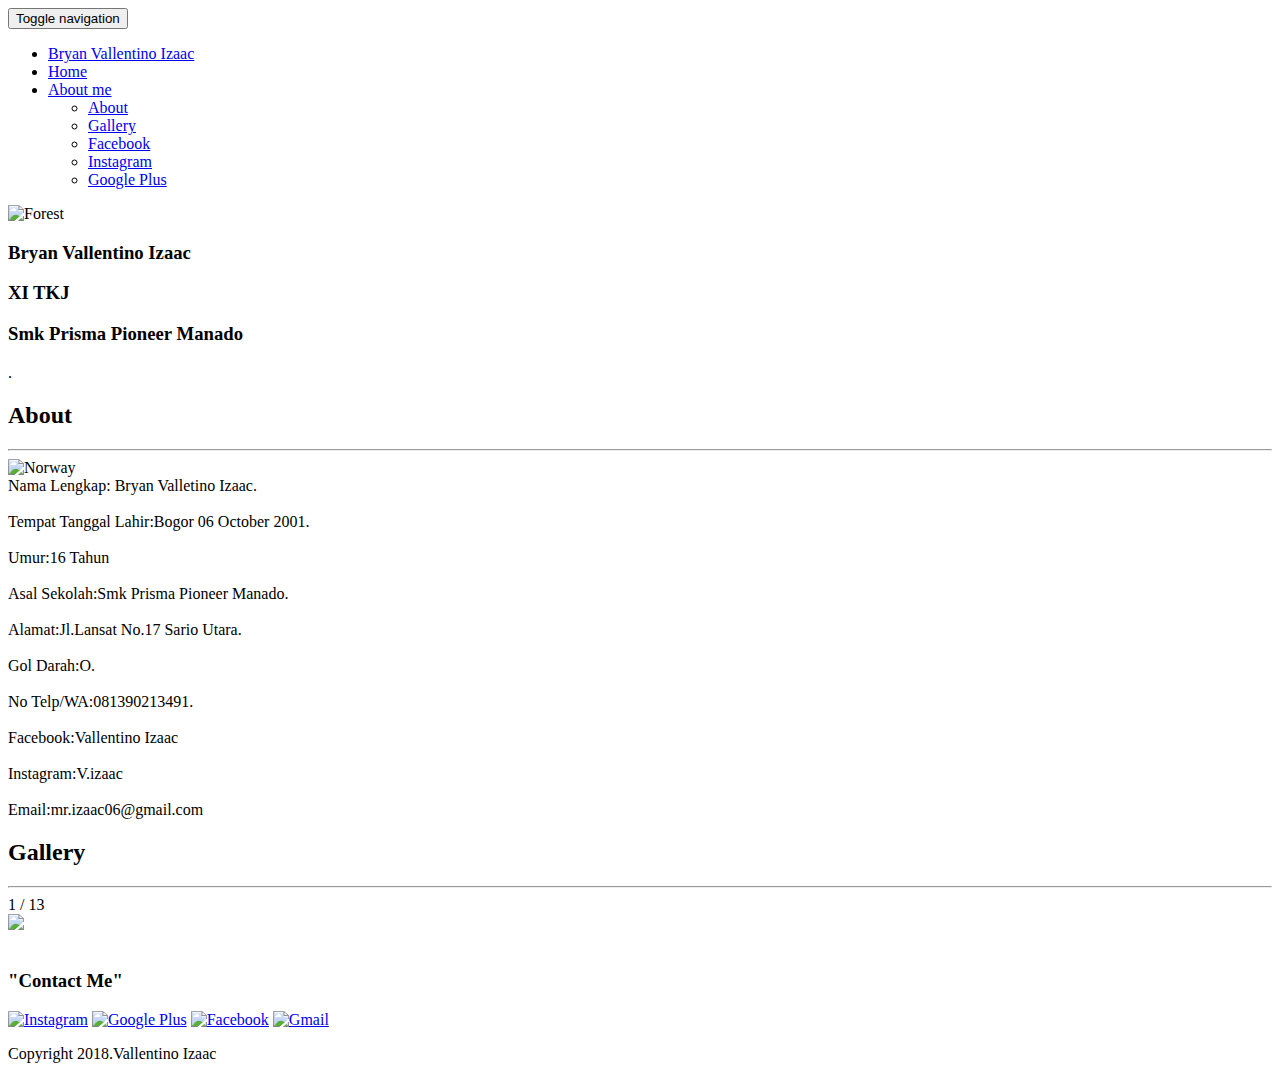
==== index.html @ 5708063f "Initial commit" ====
<!DOCTYPE html>
<html lang="en" id="home">
  <head>
    <meta charset="utf-8">
    <meta http-equiv="X-UA-Compatible" content="IE=edge">
    <meta name="viewport" content="width=device-width, initial-scale=1">
    <!-- The above 3 meta tags *must* come first in the head; any other head content must come *after* these tags -->
    <title>Vallentino Website</title>

    <!-- Bootstrap -->
    <link href="css/bootstrap.min.css" rel="stylesheet">
    <link rel="stylesheet" href="css/vallen.css">

   
 <!-- navbar -->
    <nav class="navbar navbar-inverse navbar-fixed-top">
      <div class="container-fluid">
        <div class="navbar-header">

         


          <!-- Button -->
           <button type="button" class="navbar-toggle collapsed" data-toggle="collapse" data-target="#bs-example-navbar-collapse-1" aria-expanded="false">
        <span class="sr-only">Toggle navigation</span>
        <span class="icon-bar"></span>
        <span class="icon-bar"></span>
        <span class="icon-bar"></span>
      </button>
        <!-- akhir button -->



           <div class="collapse navbar-collapse" id="bs-example-navbar-collapse-1">

        <ul class="nav navbar-nav navbar-right">
          <li class="active page-scroll"><a href="#">Bryan Vallentino Izaac</a></li>
        <li class="active page-scroll"><a href="#">Home</a></li>
        <li class="dropdown"><a class="dropdown-toggle" data-toggle="dropdown" href="#">About me<span class="caret"></span></a>
        <ul class="dropdown-menu">
          <li><a href="#about" class="page-scroll">About</a></li>
          <li><a href="#gallery" class="page-scroll">Gallery</a></li> 
          <li><a href="https://www.facebook.com/brayan.vallentino" class="page-scroll">Facebook</a></li>
          <li><a href="https://www.instagram.com/v.izaac/" class="page-scroll">Instagram</a></li>
          <li><a href="https://plus.google.com/u/0/109655346588481283557/" class="page-scroll">Google Plus</a></li>
        </ul>
        </li>


        
        </ul>
    </ul>
    </div>

    </div>
  </div>
</nav>
         
    
    <!-- akhir navbar -->


      <!-- jumbotron -->
      
 
     
<!-- Hero Image pe CSS -->
 <link rel="stylesheet" href="css/hero vallen.css">
 <!-- akhir Hero Image pe CSS -->
 <div class="hero-image">
  <div class="hero-text">
    <img src="gambar/songko.png" alt="Forest" width="190" height="200" class="img-circle">
    <h3>Bryan Vallentino Izaac</h3>
    <h3>XI TKJ</h3>
    <h3>Smk Prisma Pioneer Manado</h3>
    
  </div>
</div> 
      
    </div>  
      <!-- akhir jumbotorn -->

        <!--  -->


      <!-- about -->
      <section class="about"  id="about">
        .<div class="container">
          <div class="row">
            <div class="col-sm12">

              <h2 class="text-center">About</h2>
              <hr>
            </div>
          </div>
          
           <div class="container">
  <img src="gambar/kevin-364843-unsplash.jpg" alt="Norway" style="width:100%;">
  <div class="centered">Nama Lengkap: Bryan Valletino Izaac.
            <br><br>
            Tempat Tanggal Lahir:Bogor 06 October 2001.
            <br><br>
            Umur:16 Tahun
            <br><br>
            Asal Sekolah:Smk Prisma Pioneer Manado.
            <br><br>
            Alamat:Jl.Lansat No.17 Sario Utara.
            <br><br>
            Gol Darah:O.
            <br><br>
            No Telp/WA:081390213491.
            <br><br>
            Facebook:Vallentino Izaac
            <br><br>
            Instagram:V.izaac
            <br><br>
            Email:mr.izaac06@gmail.com</div>
</div> 



      </section>
        
      </section>
      <!-- akhir about -->


<!-- Gallery -->
<section class="gallery"  id="gallery">
        <div class="container">
          <div class="row">
            <div class="col-sm12">
              <h2 class="text-center">Gallery</h2>
              <hr>
            </div>
          </div>

 
</style>
</head>
<body>



<div class="slideshow-container">

<div class="mySlides fade">
  <div class="numbertext">1 / 13</div>
  <img src="gambar/valen.jpg" style="width:100%">
</div>

<div class="mySlides fade">
  <div class="numbertext">2 / 13</div>
  <img src="gambar/squad 8.jpg" style="width:100%">
</div>

<div class="mySlides fade">
  <div class="numbertext">3 / 13</div>
  <img src="gambar/IMG_20171020_202525.jpg" style="width:100%">
</div>

<div class="mySlides fade">
  <div class="numbertext">4 / 13</div>
  <img src="gambar/IMG_20171020_202509.jpg" style="width:100%">
</div>

<div class="mySlides fade">
  <div class="numbertext">5 / 13</div>
  <img src="gambar/squad 7.jpg" style="width:100%">
</div>

<div class="mySlides fade">
  <div class="numbertext">6 / 13</div>
  <img src="gambar/squad 4.jpg" style="width:100%">
</div>

<div class="mySlides fade">
  <div class="numbertext">7 / 13</div>
  <img src="gambar/squad 3.jpg" style="width:100%">
</div>



<div class="mySlides fade">
  <div class="numbertext">8 / 13</div>
  <img src="gambar/squad.jpg" style="width:100%">
</div>

<div class="mySlides fade">
  <div class="numbertext">9 / 13</div>
  <img src="gambar/valen 4.jpg" style="width:100%">
</div>

<div class="mySlides fade">
  <div class="numbertext">10 / 13</div>
  <img src="gambar/valen 2.jpg" style="width:100%">
</div>




<div class="mySlides fade">
  <div class="numbertext">11 / 13</div>
  <img src="gambar/squad 5.jpg" style="width:100%">
</div>

<div class="mySlides fade">
  <div class="numbertext">12 / 13</div>
  <img src="gambar/squad 6.jpg" style="width:100%">
</div>

<div class="mySlides fade">
  <div class="numbertext">13 / 13</div>
  <img src="gambar/valentino.jpg" style="width:100%">
</div>

</div>
<br>

<div style="text-align:center">
  <span class="dot"></span> 
  <span class="dot"></span> 
  <span class="dot"></span> 
  <span class="dot"></span> 
  <span class="dot"></span> 
  <span class="dot"></span> 
  <span class="dot"></span> 
  <span class="dot"></span> 
  <span class="dot"></span> 
  <span class="dot"></span> 
  <span class="dot"></span> 
  <span class="dot"></span> 
  <span class="dot"></span> 
</div>

<script>
var slideIndex = 0;
showSlides();

function showSlides() {
    var i;
    var slides = document.getElementsByClassName("mySlides");
    var dots = document.getElementsByClassName("dot");
    for (i = 0; i < slides.length; i++) {
       slides[i].style.display = "none";  
    }
    slideIndex++;
    if (slideIndex > slides.length) {slideIndex = 2}    
    for (i = 0; i < dots.length; i++) {
        dots[i].className = dots[i].className.replace(" active", "");
    }
    slides[slideIndex-1].style.display = "block";  
    dots[slideIndex-1].className += " active";
    setTimeout(showSlides, 3000); // Change image every 2 seconds
}
</script>


 
        </div>
      </section>
        
      </section>

<!-- Akhir Gallery -->






    <!-- jQuery (necessary for Bootstrap's JavaScript plugins) -->
    <script src="js/jquery-3.3.1.min.js"></script>
    <script src="js/jquery.easing.1..3.js"></script>
    <!-- Include all compiled plugins (below), or include individual files as needed -->
    <script src="js/bootstrap.min.js"></script>

    <script src="js/script.js"></script>
  </body>
</html>

<h3>"Contact Me"</h3>

<a href="https://www.instagram.com/v.izaac/"><img src="gambar/insta.png"title="Instagram" alt="Instagram" width="50px"></a>
      
<a href="https://plus.google.com/u/0/109655346588481283557/"><img src="gambar/asas.png"title="Google Plus" alt="Google Plus" width="50px"></a>

<a href="https://www.facebook.com/brayan.vallentino"><img src="gambar/fb.png"title="Facebook" alt="Facebook" width="50px"></a>

<a href="https://gmail.com"><img src="gambar/gmail.png"title=" Gmail" alt="Gmail" width="61px"

  ></a>


    <div class="footer">
  <p class="copy">Copyright 2018.Vallentino Izaac<p>



  </div>
<!-- akhir footer -->
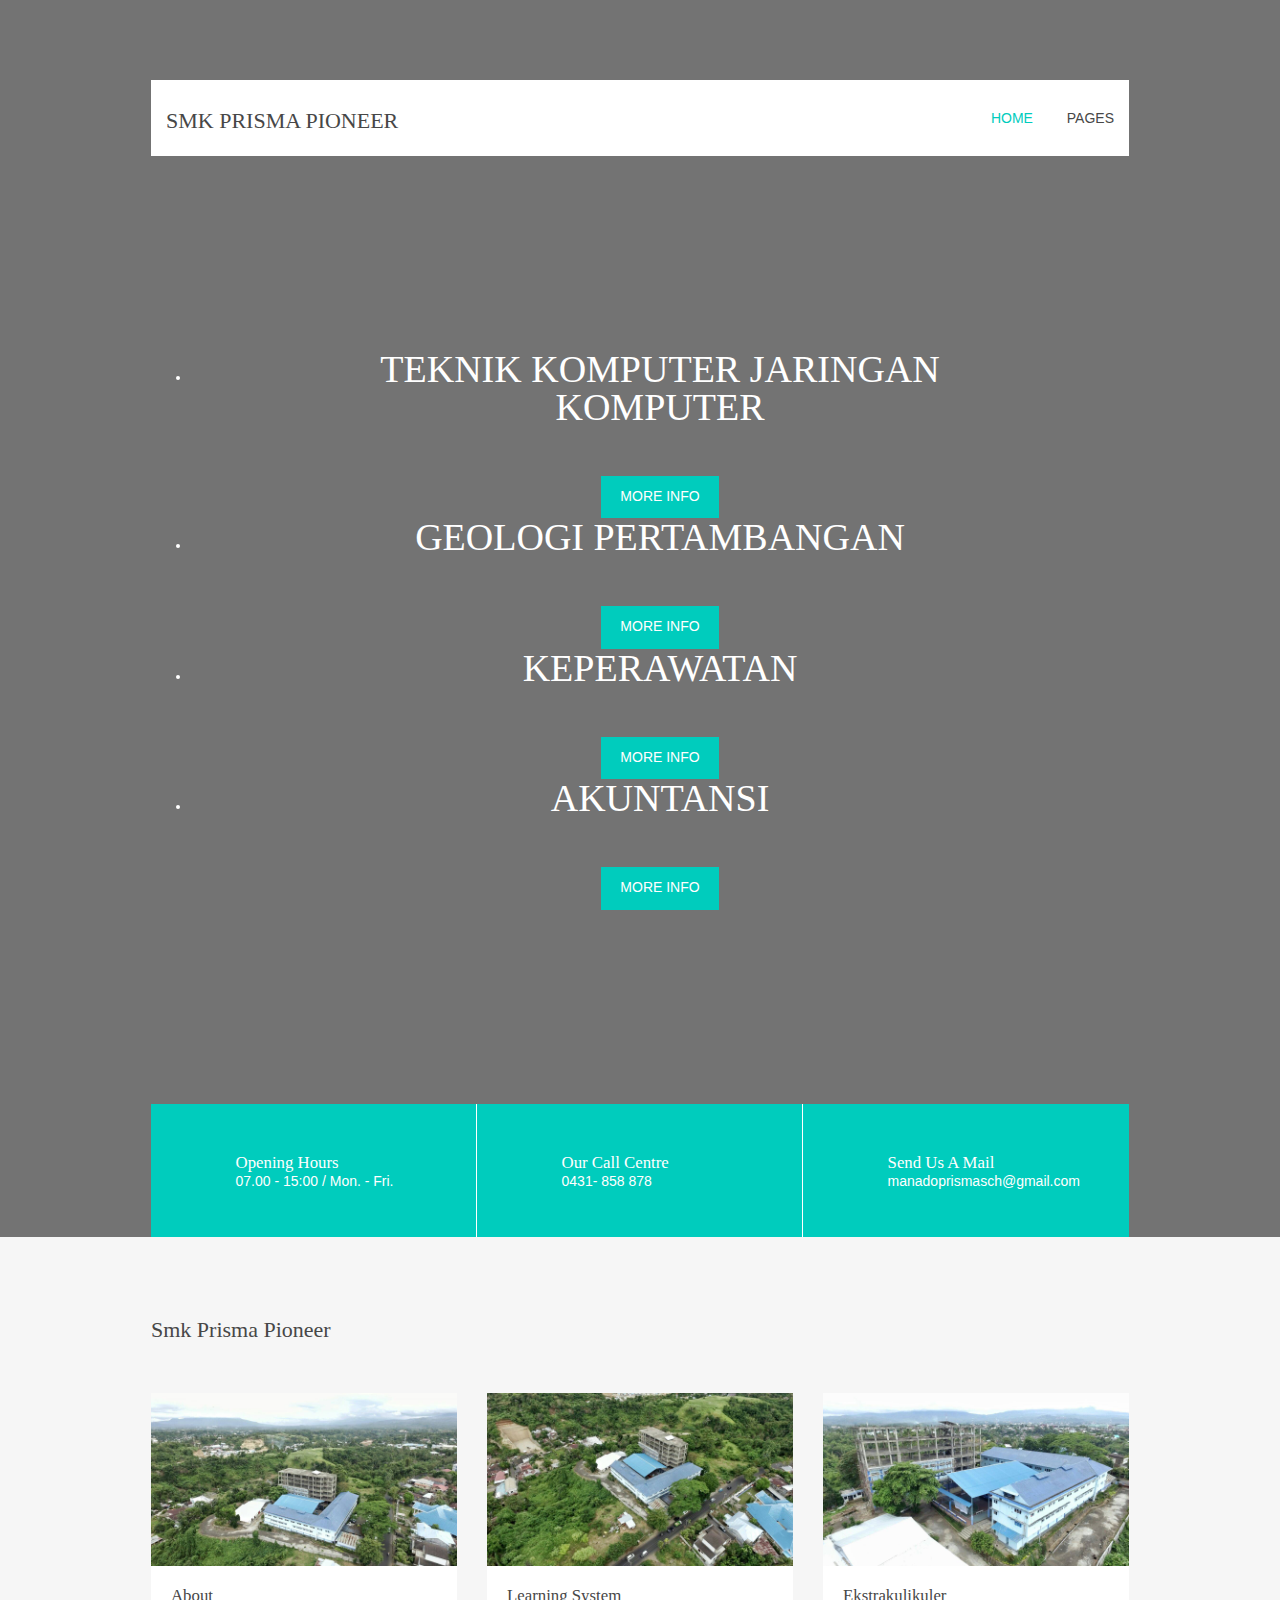
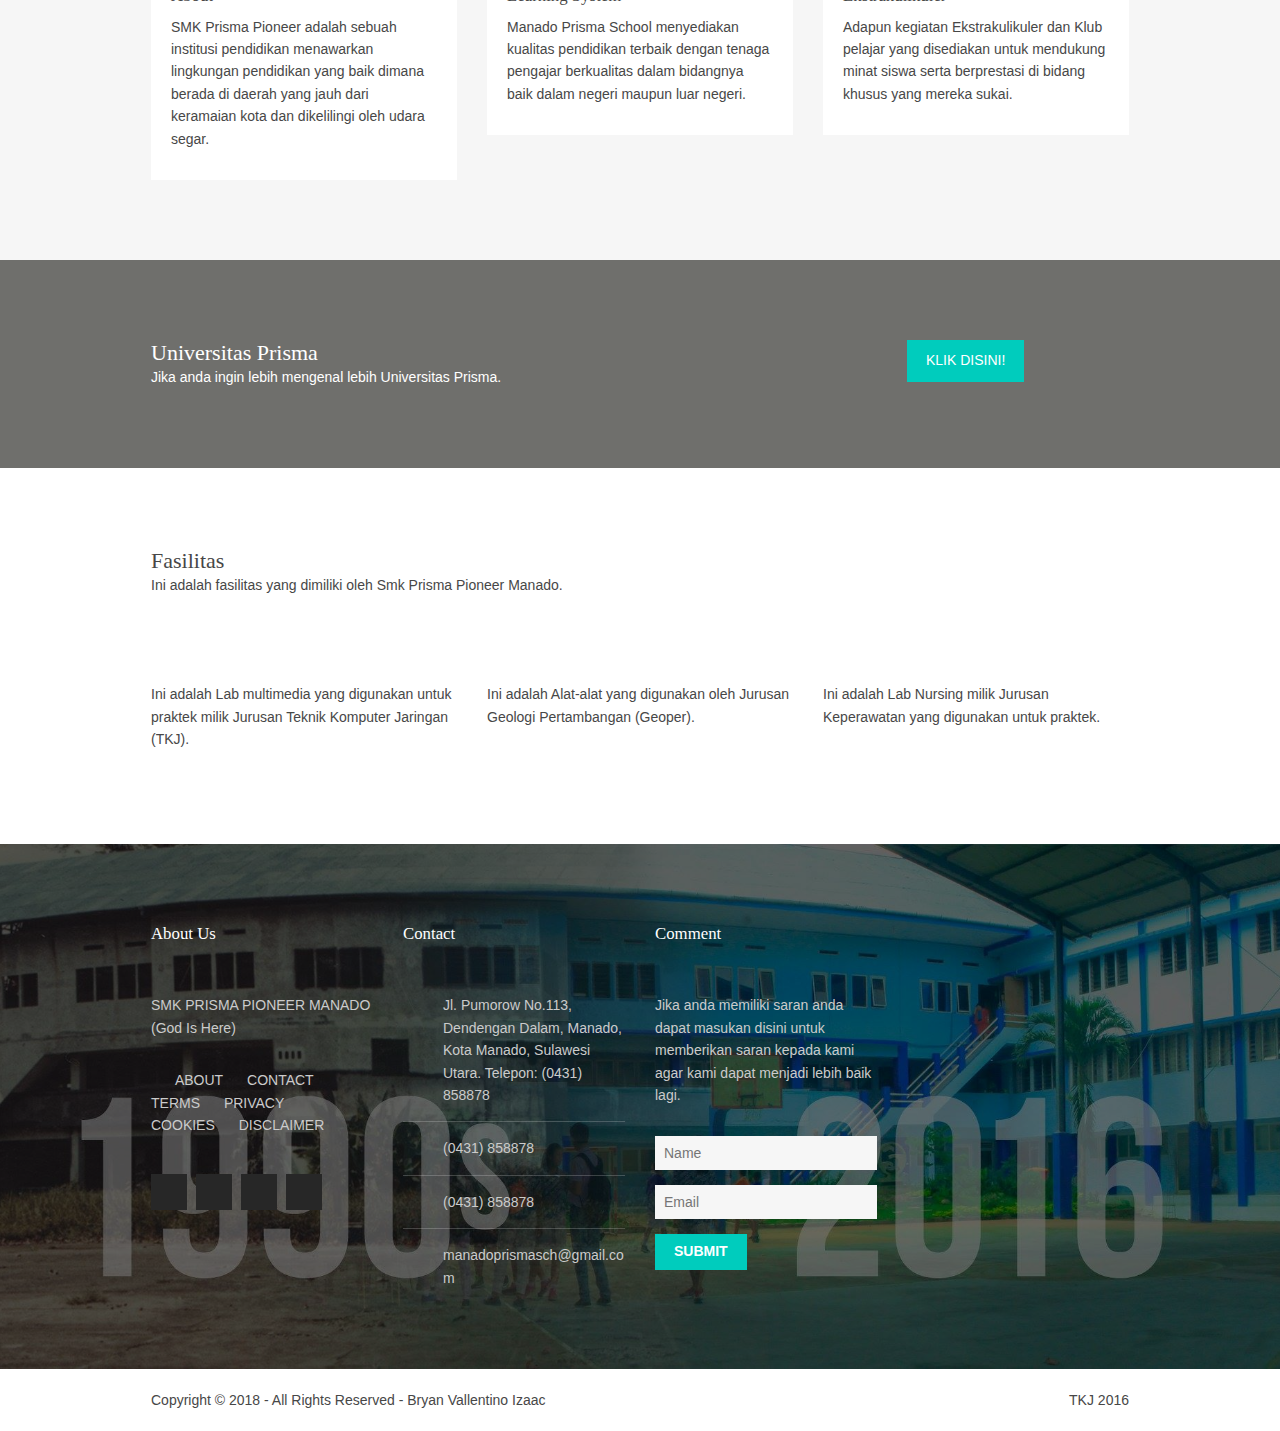
==== commit 7040f7f2: "Initial Commit" ====
--- a/index.html
+++ b/index.html
@@ -1,305 +1,288 @@
 <!DOCTYPE html>
-<html lang="en" id="home">
-  <head>
-    <meta charset="utf-8">
-    <meta http-equiv="X-UA-Compatible" content="IE=edge">
-    <meta name="viewport" content="width=device-width, initial-scale=1">
-    <!-- The above 3 meta tags *must* come first in the head; any other head content must come *after* these tags -->
-    <title>Vallentino Website</title>
 
-    <!-- Bootstrap -->
-    <link href="css/bootstrap.min.css" rel="stylesheet">
-    <link rel="stylesheet" href="css/vallen.css">
+<html lang="">
+<!-- To declare your language - read more here: https://www.w3.org/International/questions/qa-html-language-declarations -->
+<head>
+<link rel="shortcut icon" href="http://sstatic.net/stackoverflow/img/favicon.ico">
+<title>Smk Prisma Pioneer</title>
+<meta charset="utf-8">
+<meta name="viewport" content="width=device-width, initial-scale=1.0, maximum-scale=1.0, user-scalable=no">
+<link href="layout/styles/layout.css" rel="stylesheet" type="text/css" media="all">
+</head>
+<body id="top">
+<!-- ################################################################################################ -->
+<!-- ################################################################################################ -->
+<!-- ################################################################################################ -->
+<!-- Top Background Image Wrapper -->
+<div class="topspacer bgded overlay" style="background-image:url('img/sport.jpg');"> 
+  <!-- ################################################################################################ -->
+  <div class="wrapper row1">
+    <header id="header" class="hoc clear"> 
+      <!-- ################################################################################################ -->
+      <div id="logo" class="fl_left">
+        <h1><a href="index.html">SMK Prisma Pioneer</a></h1>
+      </div>
+      <!-- ################################################################################################ -->
+      <nav id="mainav" class="fl_right">
+        <ul class="clear">
+          <li class="active"><a href="index.html">Home</a></li>
+          <li><a class="drop" href="#">Pages</a>
+            <ul>
+              <li><a href="pages/gallery.html">Gallery</a></li>
+            </ul>
+          </li>
+          
 
+       </ul>
+      </nav>
+    </header>
+    <!-- ################################################################################################ -->
+  </div>
+  <!-- ################################################################################################ -->
+  <!-- ################################################################################################ -->
+  <!-- ################################################################################################ -->
+  <div id="pageintro" class="hoc clear">
+    <div class="flexslider basicslider"> 
+      <!-- ################################################################################################ -->
+      <ul class="slides">
+        <li>
+          <article>
+            <h2 class="heading">Teknik Komputer Jaringan Komputer</h2>
+            <p></p>
+            <footer><a class="btn" href="#">More Info</a></footer>
+          </article>
+        </li>
+        <li>
+          <article>
+            <h2 class="heading">Geologi Pertambangan</h2>
+            <p></p>
+            <footer><a class="btn" href="#">More Info</a></footer>
+          </article>
+        </li>
+        <li>
+          <article>
+            <h2 class="heading">Keperawatan</h2>
+            <p></p>
+            <footer><a class="btn" href="#">More Info</a></footer>
+          </article>
+        </li>
+        <li>
+          <article>
+            <h2 class="heading">Akuntansi</h2>
+            <p></p>
+            <footer><a class="btn" href="#">More Info</a></footer>
+          </article>
+        </li>
+      </ul>
+      <!-- ################################################################################################ -->
+    </div>
+  </div>
+  <!-- ################################################################################################ -->
+  <!-- ################################################################################################ -->
+  <!-- ################################################################################################ -->
+  <div id="introblocks" class="hoc clear">
+    <ul class="nospace">
+      <!-- ################################################################################################ -->
+      <li>
+        <div><i class="fa fa-3x fa-clock-o"></i>
+          <h4 class="heading">Opening hours</h4>
+          <p>07.00 - 15:00 / Mon. - Fri.</p>
+        </div>
+      </li>
+      <li>
+        <div><i class="fa fa-3x fa-phone"></i>
+          <h4 class="heading">Our call centre</h4>
+          <p>0431- 858 878</p>
+        </div>
+      </li>
+      <li>
+        <div><i class="fa fa-3x fa-envelope-o"></i>
+          <h4 class="heading">Send us a mail</h4>
+          <p>manadoprismasch@gmail.com</p>
+        </div>
+      </li>
+      <!-- ################################################################################################ -->
+    </ul>
+  </div>
+  <!-- ################################################################################################ -->
+</div>
+<!-- End Top Background Image Wrapper -->
+<!-- ################################################################################################ -->
+<!-- ################################################################################################ -->
+<!-- ################################################################################################ -->
+<!-- Sporthall dkk -->
+<div class="wrapper row2">
+  <section class="hoc container clear"> 
+    <!-- ################################################################################################ -->
+    <div class="sectiontitle">
+      <h6 class="heading">Smk Prisma Pioneer</h6>
+    </div>
+    <ul class="nospace group intro">
+      <li class="one_third first">
+        <article><a href="#"><img src="img/high3.jpg" alt=""></a>
+          <div class="excerpt">
+            <h6 class="heading">About</h6>
+            <p>SMK Prisma Pioneer adalah sebuah institusi pendidikan menawarkan lingkungan pendidikan yang baik dimana berada di daerah yang jauh dari keramaian kota dan dikelilingi oleh udara segar.</p>
+            <footer><a href="#"></a></foter>
+          </div>
+        </article>
+      </li>
+      <li class="one_third">
+        <article><a href="#"><img src="img/high2.jpg" alt=""></a>
+          <div class="excerpt">
+            <h6 class="heading">Learning System</h6>
+            <p>Manado Prisma School menyediakan kualitas pendidikan terbaik dengan tenaga pengajar berkualitas dalam bidangnya baik dalam negeri maupun luar negeri.</p>
+            <footer><a href="#"></a></footer>
+          </div>
+        </article>
+      </li>
+      <li class="one_third">
+        <article><a href="#"><img src="img/high.jpg" alt=""></a>
+          <div class="excerpt">
+            <h6 class="heading">Ekstrakulikuler</h6>
+            <p>Adapun kegiatan Ekstrakulikuler dan Klub pelajar yang disediakan untuk mendukung minat siswa serta berprestasi di bidang khusus yang mereka sukai.</p>
+            <footer><a href="#"></a></footer>
+          </div>
+        </article>
+      </li>
+    </ul>
+    <!-- ################################################################################################ -->
+  </section>
+</div>
+<!-- ################################################################################################ -->
+<!-- ################################################################################################ -->
+<!-- ################################################################################################ -->
+    <div class="clear"></div>
+  </main>
+</div>
+
+<!-- Akhir sporthall dkk -->
+<!-- ################################################################################################ -->
+<!-- ################################################################################################ -->
+<!-- ################################################################################################ -->
+<div class="wrapper bgded overlay" style="background-color: #f5f5f0;">
+  <article class="hoc container clear cta"> 
+    <!-- ################################################################################################ -->
+    <div class="three_quarter first">
+      <h6 class="nospace">Universitas Prisma</h6>
+      <p class="nospace">Jika anda ingin lebih mengenal lebih Universitas Prisma.</p>
+    </div>
+    <footer class="one_quarter"><a class="btn medium" href="http://www.prisma.ac.id/">Klik Disini!</a></footer>
+    <!-- ################################################################################################ -->
+  </article>
+</div>
+<!-- ################################################################################################ -->
+<!-- ################################################################################################ -->
+<!-- ################################################################################################ -->
+<div class="wrapper row3">
+  <section id="latest" class="hoc container clear"> 
+    <!-- ################################################################################################ -->
+    <div class="sectiontitle">
+      <h6 class="heading">Fasilitas</h6>
+      <p>Ini adalah fasilitas yang dimiliki oleh Smk Prisma Pioneer Manado.</p>
+    </div>
+    <ul class="nospace group">
+      <li class="one_third first">
+        <figure><a href="#"><img src="img/multi.jpg" alt=""></a>
+          <figcaption>
+            <p>Ini adalah Lab multimedia yang digunakan untuk praktek milik Jurusan Teknik Komputer Jaringan (TKJ).</p>
+          </figcaption>
+        </figure>
+      </li>
+      <li class="one_third">
+        <figure><a href="#"><img src="img/geo.jpg" alt=""></a>
+          <figcaption>
+            <p>Ini adalah Alat-alat yang digunakan oleh Jurusan Geologi Pertambangan (Geoper).</p>
+          </figcaption>
+        </figure>
+      </li>
+      <li class="one_third">
+        <figure><a href="#"><img src="img/nurse.jpg" alt=""></a>
+          <figcaption>
+            <p>Ini adalah Lab Nursing milik Jurusan Keperawatan yang digunakan untuk praktek.</p>
+          </figcaption>
+        </figure>
+      </li>
+    </ul>
+    <!-- ################################################################################################ -->
+  </section>
+</div>
+<!-- ################################################################################################ -->
+<!-- ################################################################################################ -->
+<!-- ################################################################################################ -->
+<div class="wrapper row4 bgded overlay" style="background-image:url('img/tentang.jpg');">
+  <footer id="footer" class="hoc clear"> 
+    <!-- ################################################################################################ -->
+    <div class="one_quarter first">
+      <h6 class="heading">About Us</h6>
+      <p class="btmspace-30">SMK PRISMA PIONEER MANADO (God Is Here)</p>
+      <nav class="btmspace-30">
+        <ul class="nospace">
+          <li><a href="index.html"><i class="fa fa-lg fa-home"></i></a></li>
+          <li><a href="#">About</a></li>
+          <li><a href="#">Contact</a></li>
+          <li><a href="#">Terms</a></li>
+          <li><a href="#">Privacy</a></li>
+          <li><a href="#">Cookies</a></li>
+          <li><a href="#">Disclaimer</a></li>
+        </ul>
+      </nav>
+      <ul class="faico clear">
+        <li><a class="faicon-facebook" href="https://www.facebook.com/manado.prisma.school/"><i class="fa fa-facebook"></i></a></li>
+        <li><a class="faicon-twitter" href="https://twitter.com/manadoprismasch"><i class="fa fa-twitter"></i></a></li>
+        <li><a class="faicon-instagram" href="https://www.instagram.com/manadoprismaschool/?hl=id"><i class="fa fa-instagram"></i></a></li>
+        <li><a class="faicon-youtube" href="https://www.youtube.com/channel/UCASjApKKrQpRZMKm5uuz6og"><i class="fa fa-youtube"></i></a></li>
+      </ul>
+    </div>
+    <div class="one_quarter">
+      <h6 class="heading">Contact</h6>
+      <ul class="nospace linklist contact">
+        <li><i class="fa fa-map-marker"></i>
+          <address>
+          Jl. Pumorow No.113, Dendengan Dalam, Manado, Kota Manado, Sulawesi Utara.
+          Telepon: (0431) 858878
+          </address>
+        </li>
+        <li><i class="fa fa-phone"></i> (0431) 858878</li>
+        <li><i class="fa fa-fax"></i> (0431) 858878</li>
+        <li><i class="fa fa-envelope-o"></i> manadoprismasch@gmail.com</li>
+      </ul>
+    </div>
    
- <!-- navbar -->
-    <nav class="navbar navbar-inverse navbar-fixed-top">
-      <div class="container-fluid">
-        <div class="navbar-header">
-
-         
-
-
-          <!-- Button -->
-           <button type="button" class="navbar-toggle collapsed" data-toggle="collapse" data-target="#bs-example-navbar-collapse-1" aria-expanded="false">
-        <span class="sr-only">Toggle navigation</span>
-        <span class="icon-bar"></span>
-        <span class="icon-bar"></span>
-        <span class="icon-bar"></span>
-      </button>
-        <!-- akhir button -->
-
-
-
-           <div class="collapse navbar-collapse" id="bs-example-navbar-collapse-1">
-
-        <ul class="nav navbar-nav navbar-right">
-          <li class="active page-scroll"><a href="#">Bryan Vallentino Izaac</a></li>
-        <li class="active page-scroll"><a href="#">Home</a></li>
-        <li class="dropdown"><a class="dropdown-toggle" data-toggle="dropdown" href="#">About me<span class="caret"></span></a>
-        <ul class="dropdown-menu">
-          <li><a href="#about" class="page-scroll">About</a></li>
-          <li><a href="#gallery" class="page-scroll">Gallery</a></li> 
-          <li><a href="https://www.facebook.com/brayan.vallentino" class="page-scroll">Facebook</a></li>
-          <li><a href="https://www.instagram.com/v.izaac/" class="page-scroll">Instagram</a></li>
-          <li><a href="https://plus.google.com/u/0/109655346588481283557/" class="page-scroll">Google Plus</a></li>
-        </ul>
-        </li>
-
-
-        
-        </ul>
-    </ul>
-    </div>
-
-    </div>
-  </div>
-</nav>
-         
-    
-    <!-- akhir navbar -->
-
-
-      <!-- jumbotron -->
-      
- 
-     
-<!-- Hero Image pe CSS -->
- <link rel="stylesheet" href="css/hero vallen.css">
- <!-- akhir Hero Image pe CSS -->
- <div class="hero-image">
-  <div class="hero-text">
-    <img src="gambar/songko.png" alt="Forest" width="190" height="200" class="img-circle">
-    <h3>Bryan Vallentino Izaac</h3>
-    <h3>XI TKJ</h3>
-    <h3>Smk Prisma Pioneer Manado</h3>
-    
-  </div>
-</div> 
-      
-    </div>  
-      <!-- akhir jumbotorn -->
-
-        <!--  -->
-
-
-      <!-- about -->
-      <section class="about"  id="about">
-        .<div class="container">
-          <div class="row">
-            <div class="col-sm12">
-
-              <h2 class="text-center">About</h2>
-              <hr>
-            </div>
-          </div>
-          
-           <div class="container">
-  <img src="gambar/kevin-364843-unsplash.jpg" alt="Norway" style="width:100%;">
-  <div class="centered">Nama Lengkap: Bryan Valletino Izaac.
-            <br><br>
-            Tempat Tanggal Lahir:Bogor 06 October 2001.
-            <br><br>
-            Umur:16 Tahun
-            <br><br>
-            Asal Sekolah:Smk Prisma Pioneer Manado.
-            <br><br>
-            Alamat:Jl.Lansat No.17 Sario Utara.
-            <br><br>
-            Gol Darah:O.
-            <br><br>
-            No Telp/WA:081390213491.
-            <br><br>
-            Facebook:Vallentino Izaac
-            <br><br>
-            Instagram:V.izaac
-            <br><br>
-            Email:mr.izaac06@gmail.com</div>
-</div> 
-
-
-
-      </section>
-        
-      </section>
-      <!-- akhir about -->
-
-
-<!-- Gallery -->
-<section class="gallery"  id="gallery">
-        <div class="container">
-          <div class="row">
-            <div class="col-sm12">
-              <h2 class="text-center">Gallery</h2>
-              <hr>
-            </div>
-          </div>
-
- 
-</style>
-</head>
-<body>
-
-
-
-<div class="slideshow-container">
-
-<div class="mySlides fade">
-  <div class="numbertext">1 / 13</div>
-  <img src="gambar/valen.jpg" style="width:100%">
-</div>
-
-<div class="mySlides fade">
-  <div class="numbertext">2 / 13</div>
-  <img src="gambar/squad 8.jpg" style="width:100%">
-</div>
-
-<div class="mySlides fade">
-  <div class="numbertext">3 / 13</div>
-  <img src="gambar/IMG_20171020_202525.jpg" style="width:100%">
-</div>
-
-<div class="mySlides fade">
-  <div class="numbertext">4 / 13</div>
-  <img src="gambar/IMG_20171020_202509.jpg" style="width:100%">
-</div>
-
-<div class="mySlides fade">
-  <div class="numbertext">5 / 13</div>
-  <img src="gambar/squad 7.jpg" style="width:100%">
-</div>
-
-<div class="mySlides fade">
-  <div class="numbertext">6 / 13</div>
-  <img src="gambar/squad 4.jpg" style="width:100%">
-</div>
-
-<div class="mySlides fade">
-  <div class="numbertext">7 / 13</div>
-  <img src="gambar/squad 3.jpg" style="width:100%">
-</div>
-
-
-
-<div class="mySlides fade">
-  <div class="numbertext">8 / 13</div>
-  <img src="gambar/squad.jpg" style="width:100%">
-</div>
-
-<div class="mySlides fade">
-  <div class="numbertext">9 / 13</div>
-  <img src="gambar/valen 4.jpg" style="width:100%">
-</div>
-
-<div class="mySlides fade">
-  <div class="numbertext">10 / 13</div>
-  <img src="gambar/valen 2.jpg" style="width:100%">
-</div>
-
-
-
-
-<div class="mySlides fade">
-  <div class="numbertext">11 / 13</div>
-  <img src="gambar/squad 5.jpg" style="width:100%">
-</div>
-
-<div class="mySlides fade">
-  <div class="numbertext">12 / 13</div>
-  <img src="gambar/squad 6.jpg" style="width:100%">
-</div>
-
-<div class="mySlides fade">
-  <div class="numbertext">13 / 13</div>
-  <img src="gambar/valentino.jpg" style="width:100%">
-</div>
-
-</div>
-<br>
-
-<div style="text-align:center">
-  <span class="dot"></span> 
-  <span class="dot"></span> 
-  <span class="dot"></span> 
-  <span class="dot"></span> 
-  <span class="dot"></span> 
-  <span class="dot"></span> 
-  <span class="dot"></span> 
-  <span class="dot"></span> 
-  <span class="dot"></span> 
-  <span class="dot"></span> 
-  <span class="dot"></span> 
-  <span class="dot"></span> 
-  <span class="dot"></span> 
-</div>
-
-<script>
-var slideIndex = 0;
-showSlides();
-
-function showSlides() {
-    var i;
-    var slides = document.getElementsByClassName("mySlides");
-    var dots = document.getElementsByClassName("dot");
-    for (i = 0; i < slides.length; i++) {
-       slides[i].style.display = "none";  
-    }
-    slideIndex++;
-    if (slideIndex > slides.length) {slideIndex = 2}    
-    for (i = 0; i < dots.length; i++) {
-        dots[i].className = dots[i].className.replace(" active", "");
-    }
-    slides[slideIndex-1].style.display = "block";  
-    dots[slideIndex-1].className += " active";
-    setTimeout(showSlides, 3000); // Change image every 2 seconds
-}
-</script>
-
-
- 
-        </div>
-      </section>
-        
-      </section>
-
-<!-- Akhir Gallery -->
-
-
-
-
-
-
-    <!-- jQuery (necessary for Bootstrap's JavaScript plugins) -->
-    <script src="js/jquery-3.3.1.min.js"></script>
-    <script src="js/jquery.easing.1..3.js"></script>
-    <!-- Include all compiled plugins (below), or include individual files as needed -->
-    <script src="js/bootstrap.min.js"></script>
-
-    <script src="js/script.js"></script>
-  </body>
-</html>
-
-<h3>"Contact Me"</h3>
-
-<a href="https://www.instagram.com/v.izaac/"><img src="gambar/insta.png"title="Instagram" alt="Instagram" width="50px"></a>
-      
-<a href="https://plus.google.com/u/0/109655346588481283557/"><img src="gambar/asas.png"title="Google Plus" alt="Google Plus" width="50px"></a>
-
-<a href="https://www.facebook.com/brayan.vallentino"><img src="gambar/fb.png"title="Facebook" alt="Facebook" width="50px"></a>
-
-<a href="https://gmail.com"><img src="gambar/gmail.png"title=" Gmail" alt="Gmail" width="61px"
-
-  ></a>
-
-
-    <div class="footer">
-  <p class="copy">Copyright 2018.Vallentino Izaac<p>
-
-
-
-  </div>
-<!-- akhir footer -->
-
-
-
-
+    <div class="one_quarter">
+      <h6 class="heading">Comment</h6>
+      <p class="btmspace-30">Jika anda memiliki saran anda dapat masukan disini untuk memberikan saran kepada kami agar kami dapat menjadi lebih baik lagi.</p>
+      <form method="post" action="#">
+        <fieldset>
+          <legend>Newsletter:</legend>
+          <input class="btmspace-15" type="text" value="" placeholder="Name">
+          <input class="btmspace-15" type="text" value="" placeholder="Email">
+          <button type="submit" value="submit">Submit</button>
+        </fieldset>
+      </form>
+    </div>
+    <!-- ################################################################################################ -->
+  </footer>
+</div>
+<!-- ################################################################################################ -->
+<!-- ################################################################################################ -->
+<!-- ################################################################################################ -->
+<div class="wrapper row5">
+  <div id="copyright" class="hoc clear"> 
+    <!-- ################################################################################################ -->
+    <p class="fl_left">Copyright &copy; 2018 - All Rights Reserved - <a href="https://www.facebook.com/brayan.vallentino">Bryan Vallentino Izaac</a></p>
+    <p class="fl_right">TKJ 2016<a target="_blank" href="#" title="Free Website Templates"></a></p>
+    <!-- ################################################################################################ -->
+  </div>
+</div>
+<!-- ################################################################################################ -->
+<!-- ################################################################################################ -->
+<!-- ################################################################################################ -->
+<a id="backtotop" href="#top"><i class="fa fa-chevron-up"></i></a>
+<!-- JAVASCRIPTS -->
+<script src="layout/scripts/jquery.min.js"></script>
+<script src="layout/scripts/jquery.backtotop.js"></script>
+<script src="layout/scripts/jquery.mobilemenu.js"></script>
+<script src="layout/scripts/jquery.flexslider-min.js"></script>
+</body>
+</html>--- a/layout/styles/layout.css
+++ b/layout/styles/layout.css
@@ -0,0 +1,399 @@
+@charset "utf-8";
+
+
+@import url("font-awesome.min.css");
+@import url("custom.flexslider.css");
+@import url("framework.css");
+
+/* Rows
+--------------------------------------------------------------------------------------------------------------- */
+.row1, .row1 a{}
+.row2, .row2 a{}
+.row3, .row3 a{}
+.row4, .row4 a{}
+.row5, .row5 a{}
+
+
+/* Header + Pageintro Wrapping Spacer
+--------------------------------------------------------------------------------------------------------------- */
+.topspacer{padding:80px 0 0;}
+
+
+/* Header
+--------------------------------------------------------------------------------------------------------------- */
+#header{padding:0 15px;}
+.topspacer-bgded-overlay {
+}
+
+#header #logo{margin:28px 0 0 0;}
+#header #logo h1{margin:0; padding:0; font-size:22px; text-transform:uppercase;}
+
+
+/* Page Intro
+--------------------------------------------------------------------------------------------------------------- */
+#pageintro{padding:180px 0;}
+
+#pageintro article{max-width:65%; margin:0 auto; text-align:center;}
+#pageintro article *{text-transform:uppercase;}
+#pageintro article .heading{margin:0 0 30px 0; padding:0; line-height:1; font-size:38px;}
+#pageintro article p{margin:0;}
+#pageintro article p:first-of-type{margin-bottom:20px; font-size:16px; letter-spacing:5px;}
+#pageintro article footer{margin-top:50px;}
+
+
+/* Intro Blocks
+--------------------------------------------------------------------------------------------------------------- */
+#introblocks{}
+
+#introblocks ul{display:table; width:100%; height:100%; border:none;}
+#introblocks ul li{display:table-cell; width:33.33333333333333%; height:100%; padding:5% 2%; border:solid; border-collapse:collapse; border-width:0 1px 0 0;}
+#introblocks ul li:last-child{border:0;}
+#introblocks ul li *{margin:0; padding:0; line-height:normal;}
+#introblocks ul li div{position:relative; padding-left:65px; word-wrap:break-word;}
+#introblocks ul li div i{display:block; position:absolute; top:-2px; left:0; width:50px; font-size:46px; line-height:1;}
+#introblocks ul li div .heading{font-size:1.2rem;}
+
+
+/* Content Area
+--------------------------------------------------------------------------------------------------------------- */
+.container{padding:80px 0;}
+
+/* Content */
+.container .content{}
+
+.sectiontitle{margin-bottom:50px;}
+.sectiontitle *{margin:0;}
+
+.intro{}
+.intro article{max-width:320px;}
+.intro article .heading{font-size:1.2rem;}
+.intro article .excerpt{padding:20px;}
+.intro article .excerpt *{margin:0 0 10px 0;}
+.intro article .excerpt footer{margin:0;}
+
+.cta{}
+.cta footer{margin-bottom:0;}/* Used when elements stack in small viewports */
+
+/* Comments */
+#comments ul{margin:0 0 40px 0; padding:0; list-style:none;}
+#comments li{margin:0 0 10px 0; padding:15px;}
+#comments .avatar{float:right; margin:0 0 10px 10px; padding:3px; border:1px solid;}
+#comments address{font-weight:bold;}
+#comments time{font-size:smaller;}
+#comments .comcont{display:block; margin:0; padding:0;}
+#comments .comcont p{margin:10px 5px 10px 0; padding:0;}
+
+#comments form{display:block; width:100%;}
+#comments input, #comments textarea{width:100%; padding:10px; border:1px solid;}
+#comments textarea{overflow:auto;}
+#comments div{margin-bottom:15px;}
+#comments input[type="submit"], #comments input[type="reset"]{display:inline-block; width:auto; min-width:150px; margin:0; padding:8px 5px; cursor:pointer;}
+
+/* Sidebar */
+.container .sidebar{}
+
+.sidebar .sdb_holder{margin-bottom:50px;}
+.sidebar .sdb_holder:last-child{margin-bottom:0;}
+
+
+/* Footer
+--------------------------------------------------------------------------------------------------------------- */
+#footer{padding:80px 0;}
+
+#footer .heading{margin-bottom:50px; font-size:1.2rem;}
+
+#footer nav{text-transform:uppercase;}
+#footer nav ul li{display:inline-block; margin-right:20px;}
+#footer nav ul li:last-child{margin-right:0;}
+
+#footer .linklist li{display:block; margin-bottom:15px; padding:0 0 15px 0; border-bottom:1px solid;}
+#footer .linklist li:last-child{margin:0; padding:0; border:none;}
+#footer .linklist li::before, #footer .linklist li::after{display:table; content:"";}
+#footer .linklist li, #footer .linklist li::after{clear:both;}
+
+#footer .contact.linklist li, #footer .contact.linklist li:last-child{position:relative; padding-left:40px;}
+#footer .contact li *{margin:0; padding:0; line-height:1.6;}
+#footer .contact li i{display:block; position:absolute; top:0; left:0; width:30px; font-size:16px; text-align:center;}
+
+#footer input, #footer button{border:1px solid;}
+#footer input{display:block; width:100%; padding:8px;}
+#footer button{padding:8px 18px 10px; text-transform:uppercase; font-weight:700; cursor:pointer;}
+
+
+/* Copyright
+--------------------------------------------------------------------------------------------------------------- */
+#copyright{padding:20px 0;}
+#copyright *{margin:0; padding:0;}
+
+
+/* Transition Fade
+This gives a smooth transition to "ALL" elements used in the layout - other than the navigation form used in mobile devices
+If you don't want it to fade all elements, you have to list the ones you want to be faded individually
+Delete it completely to stop fading
+--------------------------------------------------------------------------------------------------------------- */
+*, *::before, *::after{transition:all .3s ease-in-out;}
+#mainav form *{transition:none !important;}
+
+
+/* ------------------------------------------------------------------------------------------------------------ */
+/* ------------------------------------------------------------------------------------------------------------ */
+/* ------------------------------------------------------------------------------------------------------------ */
+/* ------------------------------------------------------------------------------------------------------------ */
+/* ------------------------------------------------------------------------------------------------------------ */
+
+
+/* Navigation
+--------------------------------------------------------------------------------------------------------------- */
+nav ul, nav ol{margin:0; padding:0; list-style:none;}
+
+#mainav, #breadcrumb, .sidebar nav{line-height:normal;}
+#mainav .drop::after, #mainav li li .drop::after, #breadcrumb li a::after, .sidebar nav a::after{position:absolute; font-family:"FontAwesome"; font-size:10px; line-height:10px;}
+
+/* Top Navigation */
+#mainav{}
+#mainav ul{text-transform:uppercase;}
+#mainav ul ul{z-index:9999; position:absolute; width:180px; text-transform:none;}
+#mainav ul ul ul{left:180px; top:0;}
+#mainav li{display:inline-block; position:relative; margin:0 15px 0 0; padding:0;}
+#mainav li:last-child{margin-right:0;}
+#mainav li li{width:100%; margin:0;}
+#mainav li a{display:block; padding:30px 0;}
+#mainav li li a{border:solid; border-width:0 0 1px 0;}
+#mainav .drop{padding-left:15px;}
+#mainav li li a, #mainav li li .drop{display:block; margin:0; padding:10px 15px;}
+#mainav .drop::after, #mainav li li .drop::after{content:"\f0d7";}
+#mainav .drop::after{top:35px; left:5px;}
+#mainav li li .drop::after{top:15px; left:5px;}
+#mainav ul ul{visibility:hidden; opacity:0;}
+#mainav ul li:hover > ul{visibility:visible; opacity:1;}
+
+#mainav form{display:none; margin:0; padding:0;}
+#mainav form select, #mainav form select option{display:block; cursor:pointer; outline:none;}
+#mainav form select{width:100%; padding:5px; border:1px solid;}
+#mainav form select option{margin:5px; padding:0; border:none;}
+
+/* Breadcrumb */
+#breadcrumb{padding:160px 0 30px;}
+#breadcrumb ul{margin:0; padding:0; list-style:none; text-transform:uppercase; opacity:.5;}
+#breadcrumb:hover ul{opacity:1;}
+#breadcrumb li{display:inline-block; margin:0 6px 0 0; padding:0;}
+#breadcrumb li a{display:block; position:relative; margin:0; padding:0 12px 0 0; font-size:12px;}
+#breadcrumb li a::after{top:3px; right:0; content:"\f101";}
+#breadcrumb li:last-child a{margin:0; padding:0;}
+#breadcrumb li:last-child a::after{display:none;}
+#breadcrumb .heading{margin:0 0 20px 0; font-size:1.6rem;}
+
+/* Sidebar Navigation */
+.sidebar nav{display:block; width:100%;}
+.sidebar nav li{margin:0 0 3px 0; padding:0;}
+.sidebar nav a{display:block; position:relative; margin:0; padding:5px 10px 5px 15px; text-decoration:none; border:solid; border-width:0 0 1px 0;}
+.sidebar nav a::after{top:9px; left:5px; content:"\f101";}
+.sidebar nav ul ul a{padding-left:35px;}
+.sidebar nav ul ul a::after{left:25px;}
+.sidebar nav ul ul ul a{padding-left:55px;}
+.sidebar nav ul ul ul a::after{left:45px;}
+
+/* Pagination */
+.pagination{display:block; width:100%; text-align:center; clear:both;}
+.pagination li{display:inline-block; margin:0 2px 0 0;}
+.pagination li:last-child{margin-right:0;}
+.pagination a, .pagination strong{display:block; padding:8px 11px; border:1px solid; background-clip:padding-box; font-weight:normal;}
+
+/* Back to Top */
+#backtotop{z-index:999; display:inline-block; position:fixed; visibility:hidden; bottom:20px; right:20px; width:36px; height:36px; line-height:36px; font-size:16px; text-align:center; opacity:.2;}
+#backtotop i{display:block; width:100%; height:100%; line-height:inherit;}
+#backtotop.visible{visibility:visible; opacity:.5;}
+#backtotop:hover{opacity:1;}
+
+
+/* Tables
+--------------------------------------------------------------------------------------------------------------- */
+table, th, td{border:1px solid; border-collapse:collapse; vertical-align:top;}
+table, th{table-layout:auto;}
+table{width:100%; margin-bottom:15px;}
+th, td{padding:5px 8px;}
+td{border-width:0 1px;}
+
+
+/* Gallery
+--------------------------------------------------------------------------------------------------------------- */
+#gallery{display:block; width:100%; margin-bottom:50px;}
+#gallery figure figcaption{display:block; width:100%; clear:both;}
+#gallery li{margin-bottom:30px;}
+
+
+/* Font Awesome Social Icons
+--------------------------------------------------------------------------------------------------------------- */
+.faico{margin:0; padding:0; list-style:none;}
+.faico li{display:inline-block; margin:8px 5px 0 0; padding:0; line-height:normal;}
+.faico li:last-child{margin-right:0;}
+.faico a{display:inline-block; width:36px; height:36px; line-height:36px; font-size:18px; text-align:center;}
+
+.faico a{color:#FFFFFF; background-color:#272727;}
+
+.faicon-dribble:hover{background-color:#EA4C89;}
+.faicon-facebook:hover{background-color:#3B5998;}
+.faicon-google-plus:hover{background-color:#DB4A39;}
+.faicon-linkedin:hover{background-color:#0E76A8;}
+.faicon-twitter:hover{background-color:#00ACEE;}
+.faicon-vk:hover{background-color:#4E658E;}
+
+
+/* ------------------------------------------------------------------------------------------------------------ */
+/* ------------------------------------------------------------------------------------------------------------ */
+/* ------------------------------------------------------------------------------------------------------------ */
+/* ------------------------------------------------------------------------------------------------------------ */
+/* ------------------------------------------------------------------------------------------------------------ */
+
+
+/* Colours
+--------------------------------------------------------------------------------------------------------------- */
+body{color:#474747; background-color:#FFFFFF;}
+a{color:#00CCBD;}
+a:active, a:focus{background:transparent;}/* IE10 + 11 Bugfix - prevents grey background */
+hr, .borderedbox{border-color:#D7D7D7;}
+label span{color:#FF0000; background-color:inherit;}
+input:focus, textarea:focus, *:required:focus{border-color:#00CCBD;}
+.overlay{color:#FFFFFF; background-color:inherit;}
+.overlay::after{color:inherit; background-color:rgba(0,0,0,.55);}
+
+.btn, .btn.inverse:hover, a .icon.fa, a.inverse:hover .icon.fa{color:#FFFFFF; background-color:#00CCBD; border-color:#00CCBD;}
+.btn:hover, .btn.inverse, a:hover .icon.fa, a.inverse .icon.fa{color:inherit; background-color:transparent; border-color:inherit;}
+
+
+/* Rows */
+.row1{color:#474747;}
+.row2{color:#474747; background-color:#F6F6F6;}
+.row3{color:#474747; background-color:#FFFFFF;}
+.row4{color:#CBCBCB; background-color:#272727;}
+.row5, .row5 a{color:#474747; background-color:#FFFFFF;}
+
+
+/* Header */
+#header{color:inherit; background-color:#FFFFFF;}
+#header #logo a{color:inherit;}
+
+
+/* Intro Blocks */
+#introblocks{color:#FFFFFF; background:#00CCBD;}
+#introblocks ul, #introblocks ul li{border-color:#FFFFFF;}
+
+
+/* Content Area */
+.intro article{color:inherit; background-color:#FFFFFF;}
+
+
+/* Footer */
+#footer .heading{color:#FFFFFF;}
+#footer hr, #footer .borderedbox, #footer .linklist li{border-color:rgba(255,255,255,.2);}
+#footer nav a{color:inherit;}
+#footer nav li:first-child a, #footer nav a:hover{color:#00CCBD;}
+#footer input, #footer button{border-color:transparent;}
+#footer input{color:#474747; background-color:#F6F6F6;}
+#footer input:focus{border-color:#00CCBD;}
+#footer button{color:#FFFFFF; background-color:#00CCBD;}
+
+
+/* Navigation */
+#mainav li a{color:inherit;}
+#mainav .active a, #mainav a:hover, #mainav li:hover > a{color:#00CCBD; background-color:inherit;}
+#mainav li li a, #mainav .active li a{color:#FFFFFF; background-color:rgba(0,0,0,.6); border-color:rgba(0,0,0,.6);}
+#mainav li li:hover > a, #mainav .active .active > a{color:#FFFFFF; background-color:#00CCBD;}
+#mainav form select{color:#FFFFFF; background-color:#000000; border-color:rgba(255,255,255,.2);}
+
+#breadcrumb a{color:inherit; background-color:inherit;}
+#breadcrumb li:last-child a{color:#00CCBD;}
+
+.container .sidebar nav a{color:inherit; border-color:#D7D7D7;}
+.container .sidebar nav a:hover{color:#00CCBD;}
+
+.pagination a, .pagination strong{border-color:#D7D7D7;}
+.pagination .current *{color:#FFFFFF; background-color:#00CCBD;}
+
+#backtotop{color:#FFFFFF; background-color:#00CCBD;}
+
+
+/* Tables + Comments */
+table, th, td, #comments .avatar, #comments input, #comments textarea{border-color:#D7D7D7;}
+#comments input:focus, #comments textarea:focus, #comments *:required:focus{border-color:#00CCBD;}
+th{color:#FFFFFF; background-color:#373737;}
+tr, #comments li, #comments input[type="submit"], #comments input[type="reset"]{color:inherit; background-color:#FBFBFB;}
+tr:nth-child(even), #comments li:nth-child(even){color:inherit; background-color:#F7F7F7;}
+table a, #comments a{background-color:inherit;}
+
+
+/* ------------------------------------------------------------------------------------------------------------ */
+/* ------------------------------------------------------------------------------------------------------------ */
+/* ------------------------------------------------------------------------------------------------------------ */
+/* ------------------------------------------------------------------------------------------------------------ */
+/* ------------------------------------------------------------------------------------------------------------ */
+
+
+/* Media Queries
+--------------------------------------------------------------------------------------------------------------- */
+@-ms-viewport{width:device-width;}
+
+
+/* Max Wrapper Width - Laptop, Desktop etc.
+--------------------------------------------------------------------------------------------------------------- */
+@media screen and (min-width:978px){
+	.hoc{max-width:978px;}
+}
+
+
+/* Mobile Devices
+--------------------------------------------------------------------------------------------------------------- */
+@media screen and (max-width:900px){
+	.hoc{max-width:90%;}
+
+	#header{padding:20px;}
+	#header #logo{margin:5px 0 0 0;}
+
+	#mainav{}
+	#mainav ul{display:none;}
+	#mainav form{display:block;}
+
+	#breadcrumb{}
+
+	.container{}
+	#comments input[type="reset"]{margin-top:10px;}
+	.pagination li{display:inline-block; margin:0 5px 5px 0;}
+
+	#footer{}
+
+	#copyright{}
+	#copyright p:first-of-type{margin-bottom:10px;}
+}
+
+
+@media screen and (max-width:750px){
+	.imgl, .imgr{display:inline-block; float:none; margin:0 0 10px 0;}
+	.fl_left, .fl_right{display:block; float:none;}
+	.group .group > *:last-child, .clear .clear > *:last-child, .clear .group > *:last-child, .group .clear > *:last-child{margin-bottom:0;}/* Experimental - Needs more testing in different situations, stops double margin when stacking */
+	.one_half, .one_third, .two_third, .one_quarter, .two_quarter, .three_quarter{display:block; float:none; width:auto; margin:0 0 30px 0; padding:0;}
+
+	#header{text-align:center;}
+	#header #logo{margin:0 0 15px 0;}
+
+	#footer{padding-bottom:50px;}/* Not neccessary, just looks a little better */
+}
+
+
+/* Other
+--------------------------------------------------------------------------------------------------------------- */
+@media screen and (max-width:650px){
+	.scrollable{display:block; width:100%; margin:0 0 30px 0; padding:0 0 15px 0; overflow:auto; overflow-x:scroll;}
+	.scrollable table{margin:0; padding:0; white-space:nowrap;}
+
+	.inline li{display:block; margin-bottom:10px;}
+	.pushright li{margin-right:0;}
+
+	.font-x2{font-size:1.4rem;}
+	.font-x3{font-size:1.6rem;}
+
+	#pageintro li article{max-width:none; width:100%;}
+	#pageintro li .heading{font-size:2rem;}
+
+	#introblocks ul, #introblocks ul li{display:block; width:100%; height:100%;}
+	#introblocks ul li{padding:25px; border-width:0 0 1px 0;}
+}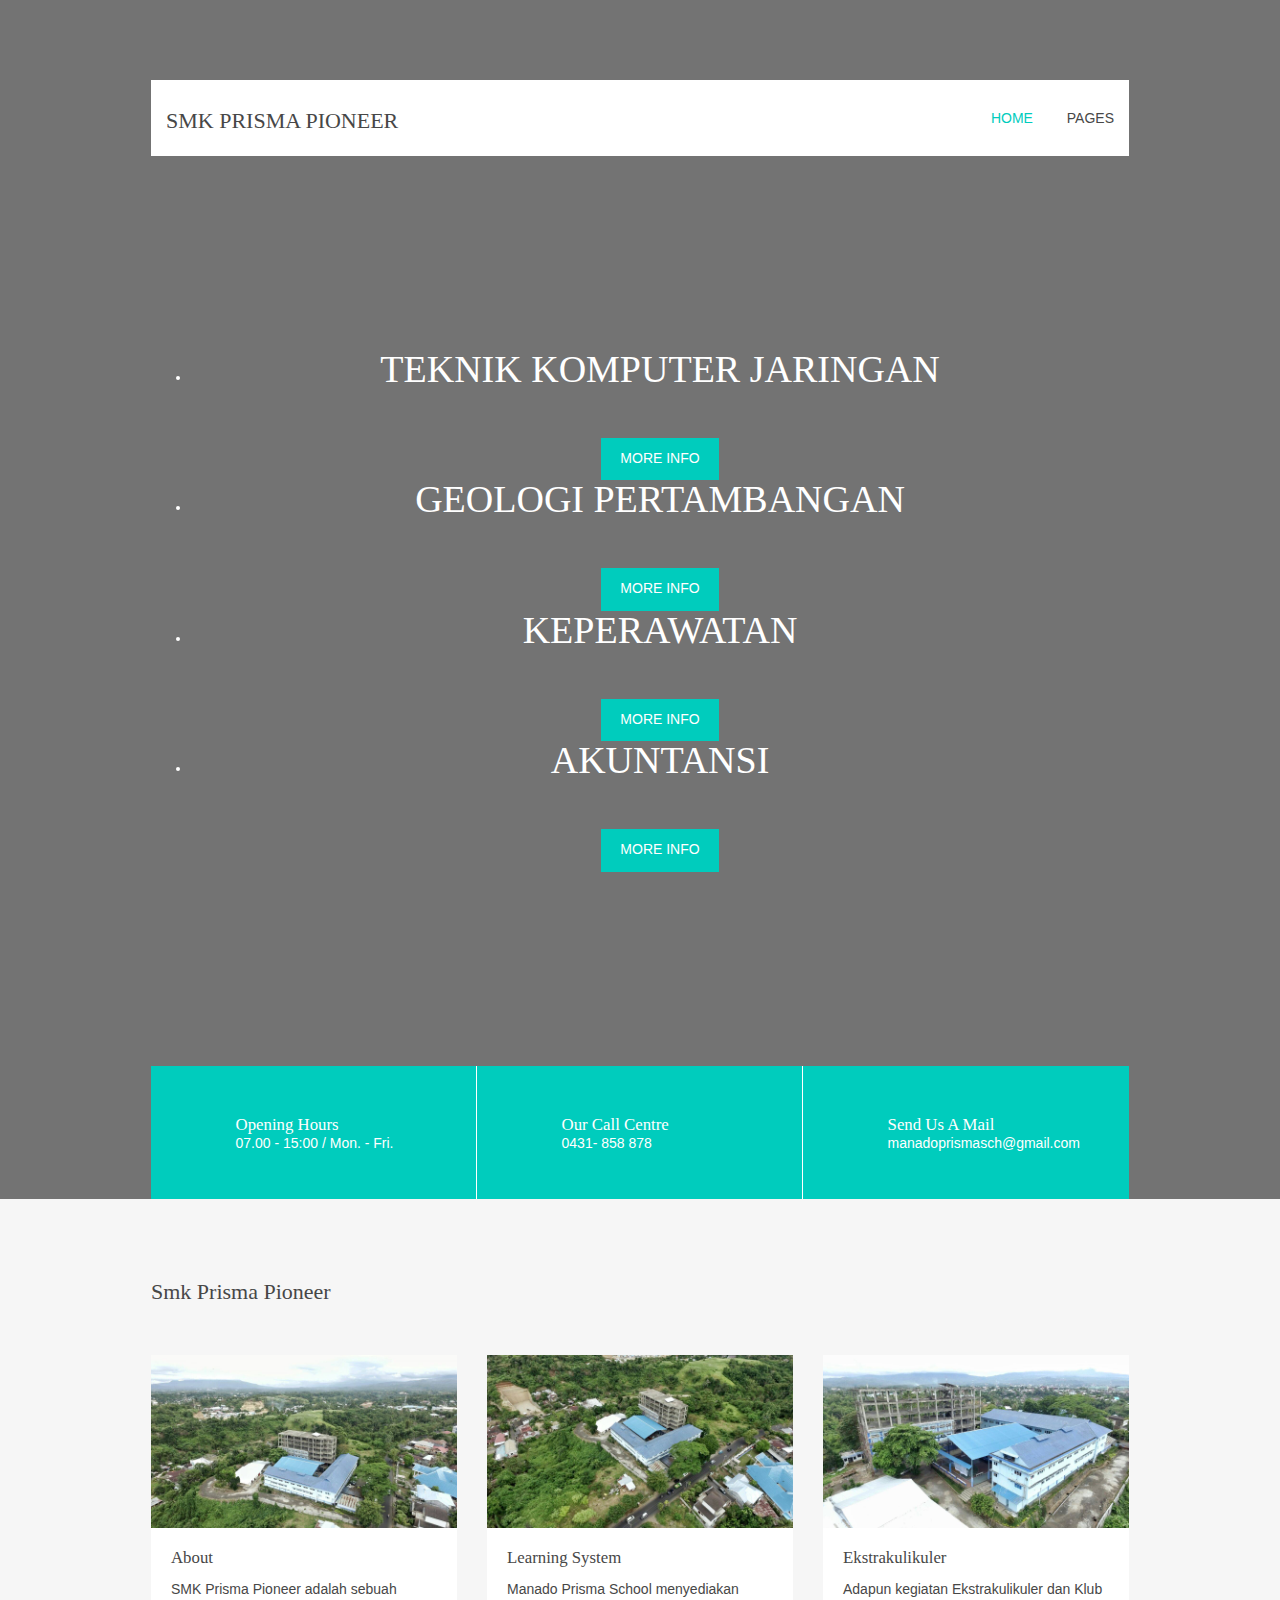
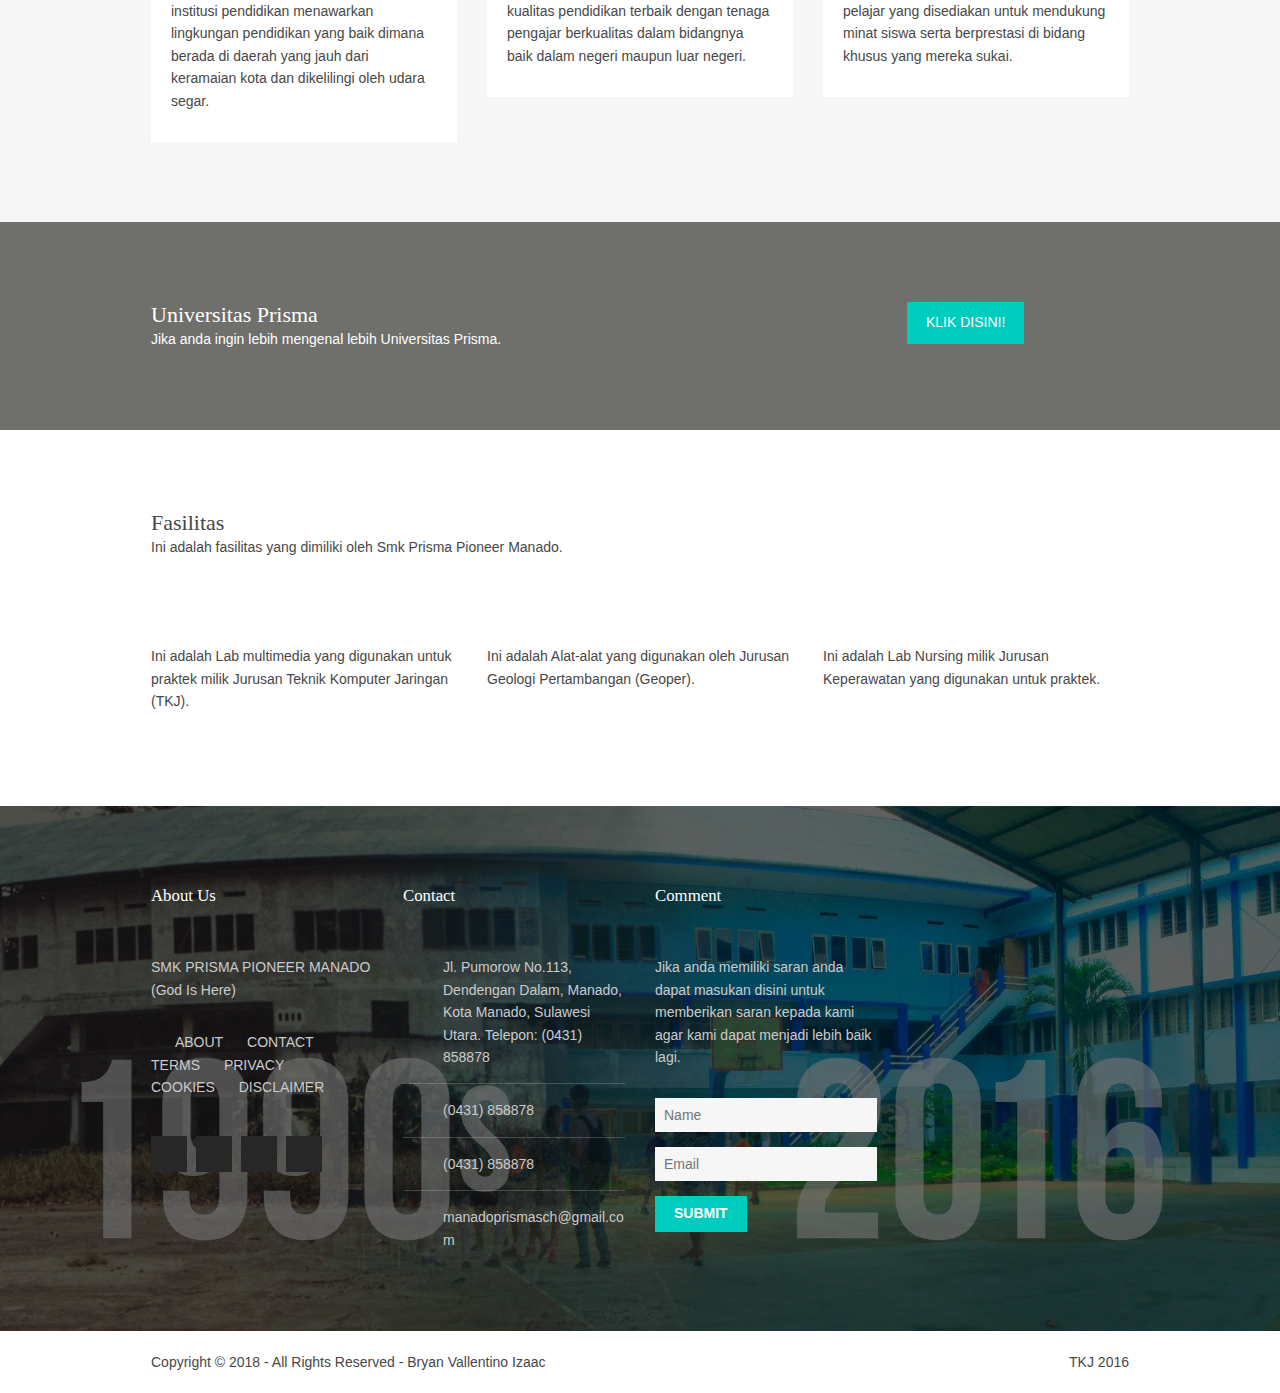
==== commit 07118681: "Initial Commit" ====
--- a/index.html
+++ b/index.html
@@ -1,10 +1,7 @@
 <!DOCTYPE html>
-
-<html lang="">
-<!-- To declare your language - read more here: https://www.w3.org/International/questions/qa-html-language-declarations -->
-<head>
-<link rel="shortcut icon" href="http://sstatic.net/stackoverflow/img/favicon.ico">
-<title>Smk Prisma Pioneer</title>
+<head> 
+<link rel="shortcut icon" href="http://vallentino06.github.io/images/favicomatic/favicon-32x32.png">
+<title>SMK PRISMA PIONEER</title>
 <meta charset="utf-8">
 <meta name="viewport" content="width=device-width, initial-scale=1.0, maximum-scale=1.0, user-scalable=no">
 <link href="layout/styles/layout.css" rel="stylesheet" type="text/css" media="all">
@@ -29,6 +26,7 @@
           <li><a class="drop" href="#">Pages</a>
             <ul>
               <li><a href="pages/gallery.html">Gallery</a></li>
+              <li><a href="https://izaac06.github.io/">Old SMK Prisma Pioneer Website</a></li>
             </ul>
           </li>
           
@@ -47,7 +45,7 @@
       <ul class="slides">
         <li>
           <article>
-            <h2 class="heading">Teknik Komputer Jaringan Komputer</h2>
+            <h2 class="heading">Teknik Komputer Jaringan</h2>
             <p></p>
             <footer><a class="btn" href="#">More Info</a></footer>
           </article>
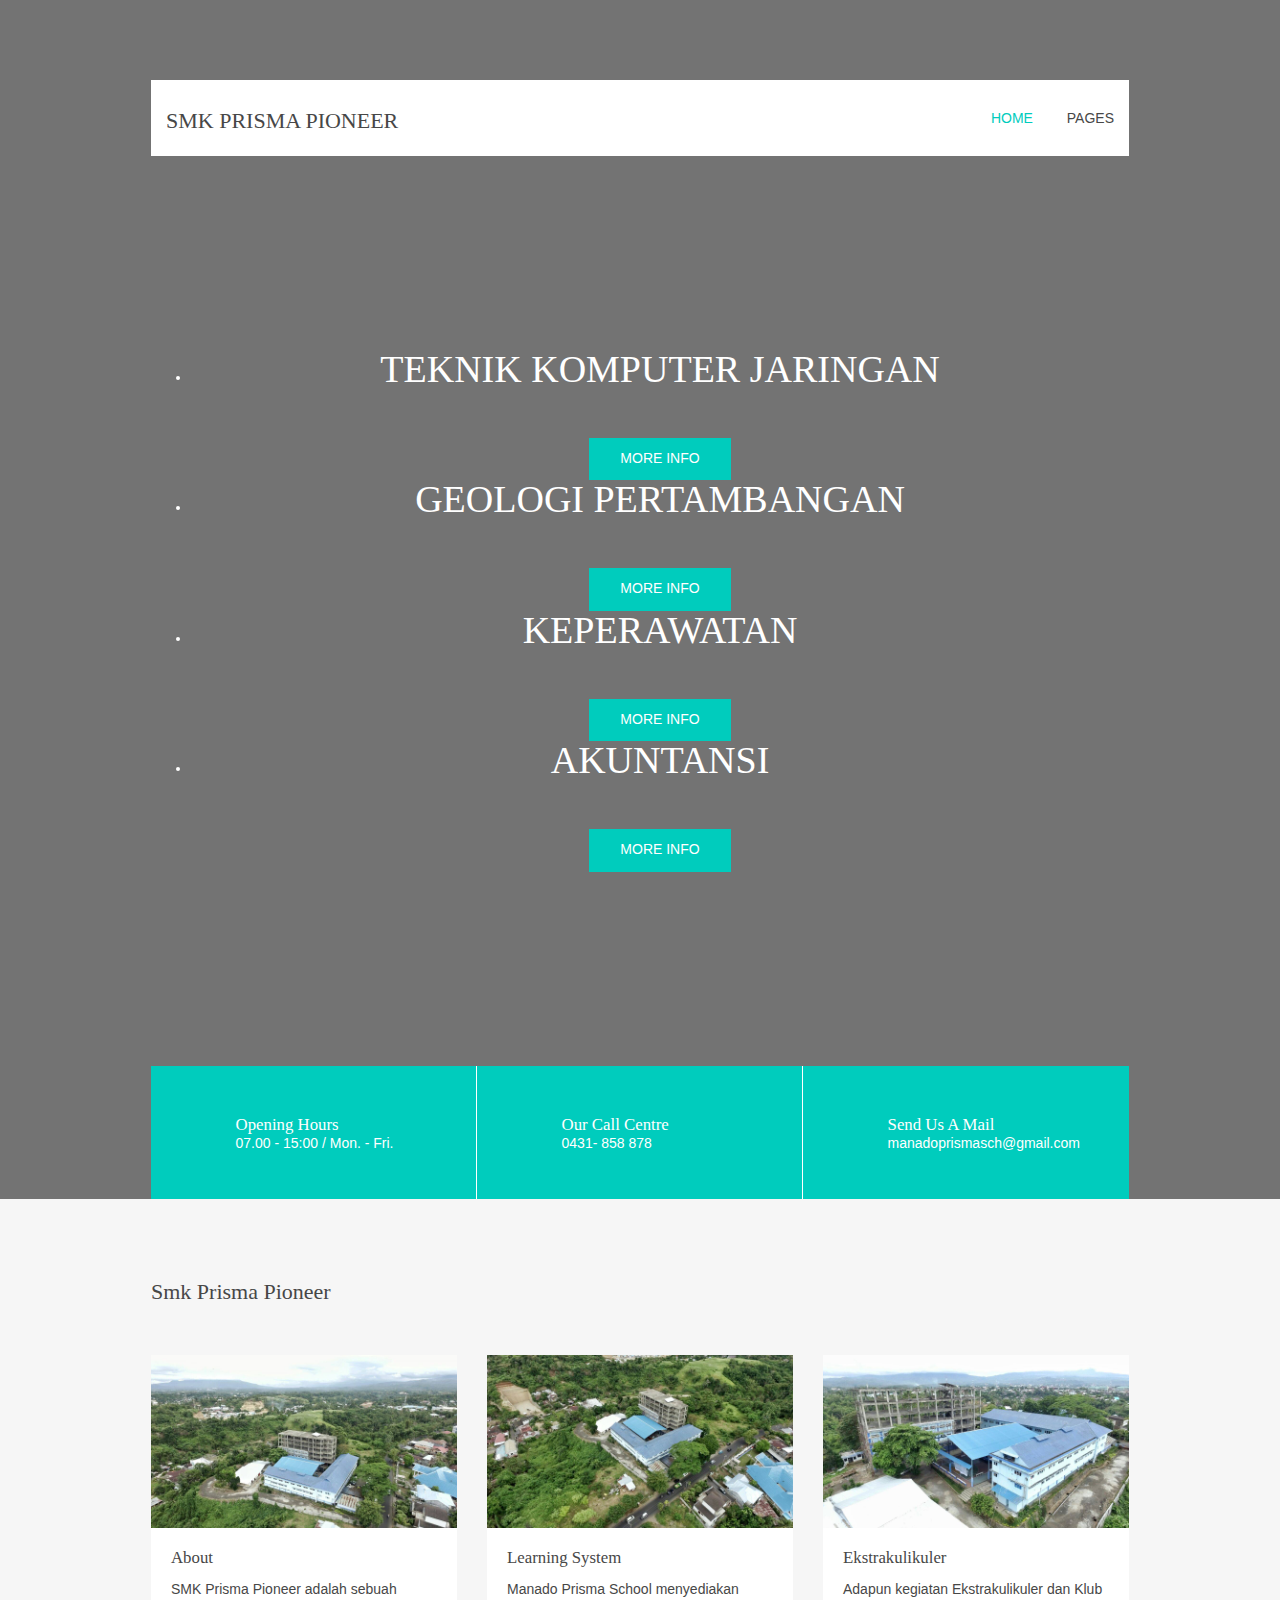
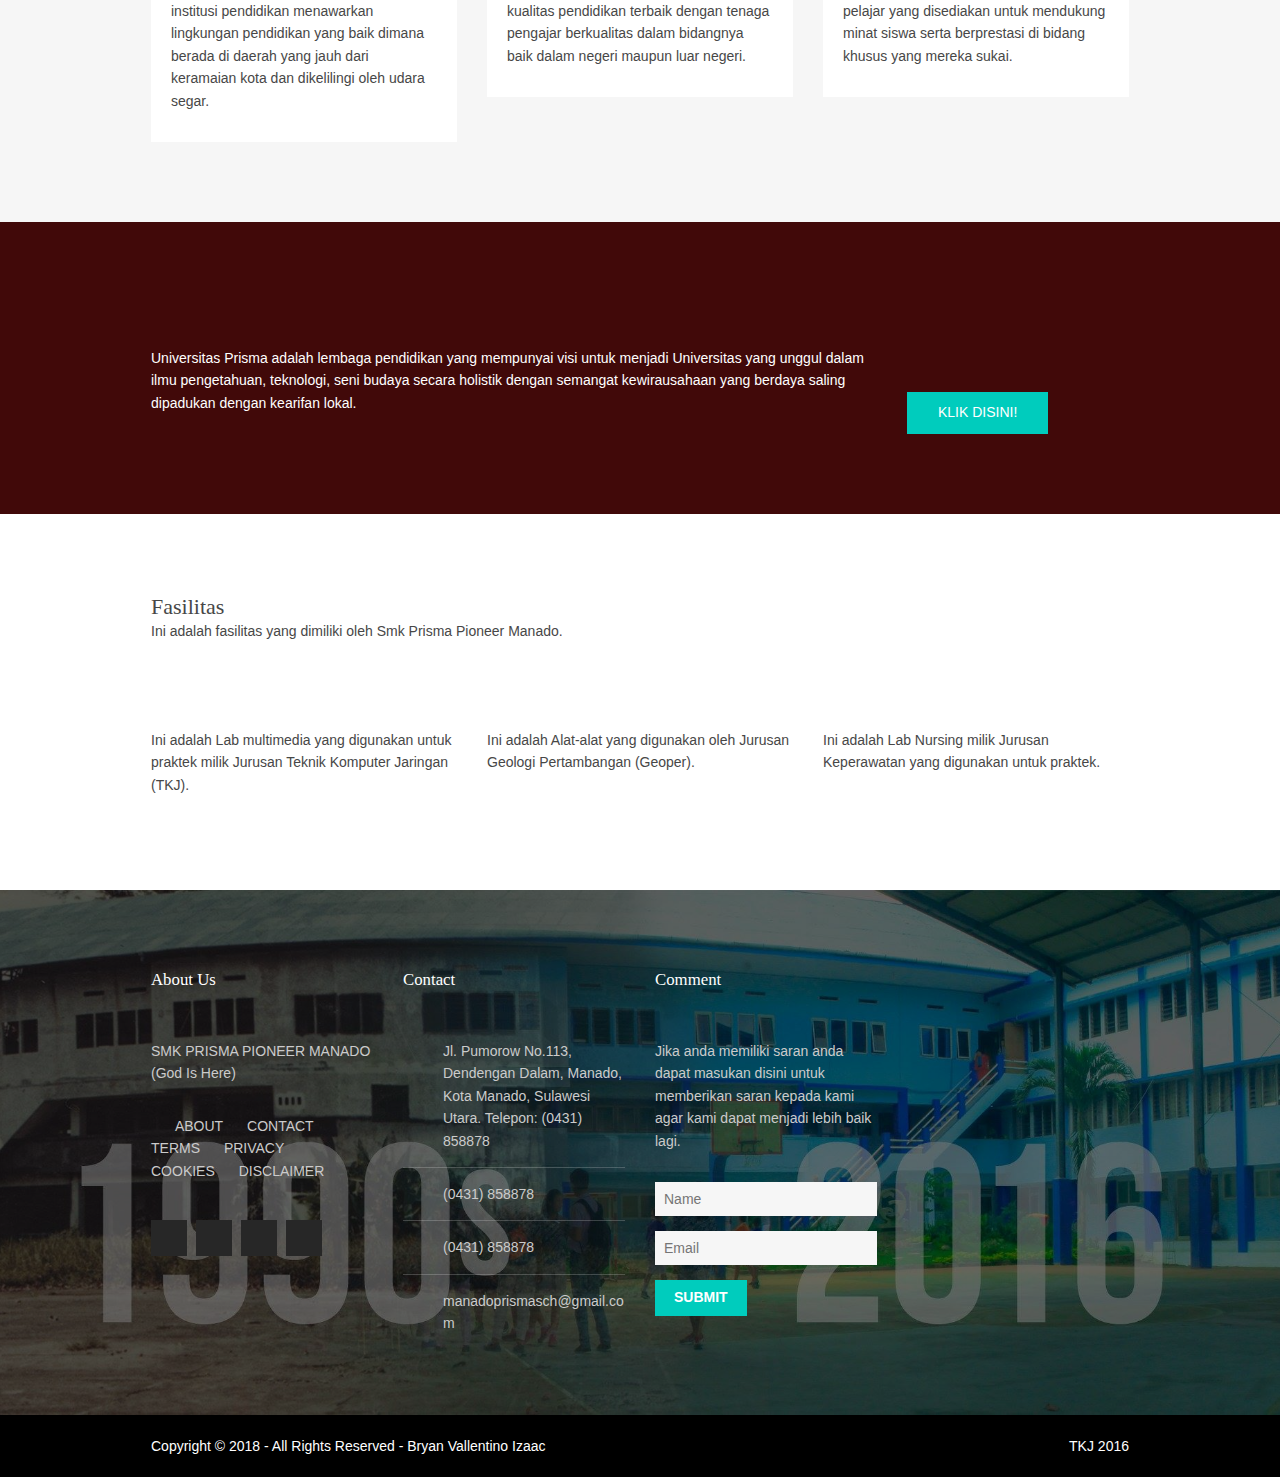
==== commit 76be2109: "Initial Commit" ====
--- a/index.html
+++ b/index.html
@@ -158,13 +158,20 @@
 <!-- ################################################################################################ -->
 <!-- ################################################################################################ -->
 <!-- ################################################################################################ -->
-<div class="wrapper bgded overlay" style="background-color: #f5f5f0;">
+<div class="wrapper bgded overlay" style="background-color: #911414;">
   <article class="hoc container clear cta"> 
     <!-- ################################################################################################ -->
     <div class="three_quarter first">
-      <h6 class="nospace">Universitas Prisma</h6>
-      <p class="nospace">Jika anda ingin lebih mengenal lebih Universitas Prisma.</p>
-    </div>
+      <h6 class="nospace"></h6>
+      <a href="#"><img src="img/universitas.png" alt=""></a>
+      <br>
+      <br>
+      <p class="nospace">Universitas Prisma adalah lembaga pendidikan yang mempunyai visi untuk menjadi Universitas yang unggul dalam ilmu pengetahuan, teknologi, seni budaya secara holistik dengan semangat kewirausahaan yang berdaya saling dipadukan dengan kearifan lokal.</p>
+    </div>
+    <br>
+    <br>
+    <br>
+    <br>
     <footer class="one_quarter"><a class="btn medium" href="http://www.prisma.ac.id/">Klik Disini!</a></footer>
     <!-- ################################################################################################ -->
   </article>
--- a/layout/styles/layout.css
+++ b/layout/styles/layout.css
@@ -1,399 +1,399 @@
-@charset "utf-8";
-
-
-@import url("font-awesome.min.css");
-@import url("custom.flexslider.css");
-@import url("framework.css");
-
-/* Rows
---------------------------------------------------------------------------------------------------------------- */
-.row1, .row1 a{}
-.row2, .row2 a{}
-.row3, .row3 a{}
-.row4, .row4 a{}
-.row5, .row5 a{}
-
-
-/* Header + Pageintro Wrapping Spacer
---------------------------------------------------------------------------------------------------------------- */
-.topspacer{padding:80px 0 0;}
-
-
-/* Header
---------------------------------------------------------------------------------------------------------------- */
-#header{padding:0 15px;}
-.topspacer-bgded-overlay {
-}
-
-#header #logo{margin:28px 0 0 0;}
-#header #logo h1{margin:0; padding:0; font-size:22px; text-transform:uppercase;}
-
-
-/* Page Intro
---------------------------------------------------------------------------------------------------------------- */
-#pageintro{padding:180px 0;}
-
-#pageintro article{max-width:65%; margin:0 auto; text-align:center;}
-#pageintro article *{text-transform:uppercase;}
-#pageintro article .heading{margin:0 0 30px 0; padding:0; line-height:1; font-size:38px;}
-#pageintro article p{margin:0;}
-#pageintro article p:first-of-type{margin-bottom:20px; font-size:16px; letter-spacing:5px;}
-#pageintro article footer{margin-top:50px;}
-
-
-/* Intro Blocks
---------------------------------------------------------------------------------------------------------------- */
-#introblocks{}
-
-#introblocks ul{display:table; width:100%; height:100%; border:none;}
-#introblocks ul li{display:table-cell; width:33.33333333333333%; height:100%; padding:5% 2%; border:solid; border-collapse:collapse; border-width:0 1px 0 0;}
-#introblocks ul li:last-child{border:0;}
-#introblocks ul li *{margin:0; padding:0; line-height:normal;}
-#introblocks ul li div{position:relative; padding-left:65px; word-wrap:break-word;}
-#introblocks ul li div i{display:block; position:absolute; top:-2px; left:0; width:50px; font-size:46px; line-height:1;}
-#introblocks ul li div .heading{font-size:1.2rem;}
-
-
-/* Content Area
---------------------------------------------------------------------------------------------------------------- */
-.container{padding:80px 0;}
-
-/* Content */
-.container .content{}
-
-.sectiontitle{margin-bottom:50px;}
-.sectiontitle *{margin:0;}
-
-.intro{}
-.intro article{max-width:320px;}
-.intro article .heading{font-size:1.2rem;}
-.intro article .excerpt{padding:20px;}
-.intro article .excerpt *{margin:0 0 10px 0;}
-.intro article .excerpt footer{margin:0;}
-
-.cta{}
-.cta footer{margin-bottom:0;}/* Used when elements stack in small viewports */
-
-/* Comments */
-#comments ul{margin:0 0 40px 0; padding:0; list-style:none;}
-#comments li{margin:0 0 10px 0; padding:15px;}
-#comments .avatar{float:right; margin:0 0 10px 10px; padding:3px; border:1px solid;}
-#comments address{font-weight:bold;}
-#comments time{font-size:smaller;}
-#comments .comcont{display:block; margin:0; padding:0;}
-#comments .comcont p{margin:10px 5px 10px 0; padding:0;}
-
-#comments form{display:block; width:100%;}
-#comments input, #comments textarea{width:100%; padding:10px; border:1px solid;}
-#comments textarea{overflow:auto;}
-#comments div{margin-bottom:15px;}
-#comments input[type="submit"], #comments input[type="reset"]{display:inline-block; width:auto; min-width:150px; margin:0; padding:8px 5px; cursor:pointer;}
-
-/* Sidebar */
-.container .sidebar{}
-
-.sidebar .sdb_holder{margin-bottom:50px;}
-.sidebar .sdb_holder:last-child{margin-bottom:0;}
-
-
-/* Footer
---------------------------------------------------------------------------------------------------------------- */
-#footer{padding:80px 0;}
-
-#footer .heading{margin-bottom:50px; font-size:1.2rem;}
-
-#footer nav{text-transform:uppercase;}
-#footer nav ul li{display:inline-block; margin-right:20px;}
-#footer nav ul li:last-child{margin-right:0;}
-
-#footer .linklist li{display:block; margin-bottom:15px; padding:0 0 15px 0; border-bottom:1px solid;}
-#footer .linklist li:last-child{margin:0; padding:0; border:none;}
-#footer .linklist li::before, #footer .linklist li::after{display:table; content:"";}
-#footer .linklist li, #footer .linklist li::after{clear:both;}
-
-#footer .contact.linklist li, #footer .contact.linklist li:last-child{position:relative; padding-left:40px;}
-#footer .contact li *{margin:0; padding:0; line-height:1.6;}
-#footer .contact li i{display:block; position:absolute; top:0; left:0; width:30px; font-size:16px; text-align:center;}
-
-#footer input, #footer button{border:1px solid;}
-#footer input{display:block; width:100%; padding:8px;}
-#footer button{padding:8px 18px 10px; text-transform:uppercase; font-weight:700; cursor:pointer;}
-
-
-/* Copyright
---------------------------------------------------------------------------------------------------------------- */
-#copyright{padding:20px 0;}
-#copyright *{margin:0; padding:0;}
-
-
-/* Transition Fade
-This gives a smooth transition to "ALL" elements used in the layout - other than the navigation form used in mobile devices
-If you don't want it to fade all elements, you have to list the ones you want to be faded individually
-Delete it completely to stop fading
---------------------------------------------------------------------------------------------------------------- */
-*, *::before, *::after{transition:all .3s ease-in-out;}
-#mainav form *{transition:none !important;}
-
-
-/* ------------------------------------------------------------------------------------------------------------ */
-/* ------------------------------------------------------------------------------------------------------------ */
-/* ------------------------------------------------------------------------------------------------------------ */
-/* ------------------------------------------------------------------------------------------------------------ */
-/* ------------------------------------------------------------------------------------------------------------ */
-
-
-/* Navigation
---------------------------------------------------------------------------------------------------------------- */
-nav ul, nav ol{margin:0; padding:0; list-style:none;}
-
-#mainav, #breadcrumb, .sidebar nav{line-height:normal;}
-#mainav .drop::after, #mainav li li .drop::after, #breadcrumb li a::after, .sidebar nav a::after{position:absolute; font-family:"FontAwesome"; font-size:10px; line-height:10px;}
-
-/* Top Navigation */
-#mainav{}
-#mainav ul{text-transform:uppercase;}
-#mainav ul ul{z-index:9999; position:absolute; width:180px; text-transform:none;}
-#mainav ul ul ul{left:180px; top:0;}
-#mainav li{display:inline-block; position:relative; margin:0 15px 0 0; padding:0;}
-#mainav li:last-child{margin-right:0;}
-#mainav li li{width:100%; margin:0;}
-#mainav li a{display:block; padding:30px 0;}
-#mainav li li a{border:solid; border-width:0 0 1px 0;}
-#mainav .drop{padding-left:15px;}
-#mainav li li a, #mainav li li .drop{display:block; margin:0; padding:10px 15px;}
-#mainav .drop::after, #mainav li li .drop::after{content:"\f0d7";}
-#mainav .drop::after{top:35px; left:5px;}
-#mainav li li .drop::after{top:15px; left:5px;}
-#mainav ul ul{visibility:hidden; opacity:0;}
-#mainav ul li:hover > ul{visibility:visible; opacity:1;}
-
-#mainav form{display:none; margin:0; padding:0;}
-#mainav form select, #mainav form select option{display:block; cursor:pointer; outline:none;}
-#mainav form select{width:100%; padding:5px; border:1px solid;}
-#mainav form select option{margin:5px; padding:0; border:none;}
-
-/* Breadcrumb */
-#breadcrumb{padding:160px 0 30px;}
-#breadcrumb ul{margin:0; padding:0; list-style:none; text-transform:uppercase; opacity:.5;}
-#breadcrumb:hover ul{opacity:1;}
-#breadcrumb li{display:inline-block; margin:0 6px 0 0; padding:0;}
-#breadcrumb li a{display:block; position:relative; margin:0; padding:0 12px 0 0; font-size:12px;}
-#breadcrumb li a::after{top:3px; right:0; content:"\f101";}
-#breadcrumb li:last-child a{margin:0; padding:0;}
-#breadcrumb li:last-child a::after{display:none;}
-#breadcrumb .heading{margin:0 0 20px 0; font-size:1.6rem;}
-
-/* Sidebar Navigation */
-.sidebar nav{display:block; width:100%;}
-.sidebar nav li{margin:0 0 3px 0; padding:0;}
-.sidebar nav a{display:block; position:relative; margin:0; padding:5px 10px 5px 15px; text-decoration:none; border:solid; border-width:0 0 1px 0;}
-.sidebar nav a::after{top:9px; left:5px; content:"\f101";}
-.sidebar nav ul ul a{padding-left:35px;}
-.sidebar nav ul ul a::after{left:25px;}
-.sidebar nav ul ul ul a{padding-left:55px;}
-.sidebar nav ul ul ul a::after{left:45px;}
-
-/* Pagination */
-.pagination{display:block; width:100%; text-align:center; clear:both;}
-.pagination li{display:inline-block; margin:0 2px 0 0;}
-.pagination li:last-child{margin-right:0;}
-.pagination a, .pagination strong{display:block; padding:8px 11px; border:1px solid; background-clip:padding-box; font-weight:normal;}
-
-/* Back to Top */
-#backtotop{z-index:999; display:inline-block; position:fixed; visibility:hidden; bottom:20px; right:20px; width:36px; height:36px; line-height:36px; font-size:16px; text-align:center; opacity:.2;}
-#backtotop i{display:block; width:100%; height:100%; line-height:inherit;}
-#backtotop.visible{visibility:visible; opacity:.5;}
-#backtotop:hover{opacity:1;}
-
-
-/* Tables
---------------------------------------------------------------------------------------------------------------- */
-table, th, td{border:1px solid; border-collapse:collapse; vertical-align:top;}
-table, th{table-layout:auto;}
-table{width:100%; margin-bottom:15px;}
-th, td{padding:5px 8px;}
-td{border-width:0 1px;}
-
-
-/* Gallery
---------------------------------------------------------------------------------------------------------------- */
-#gallery{display:block; width:100%; margin-bottom:50px;}
-#gallery figure figcaption{display:block; width:100%; clear:both;}
-#gallery li{margin-bottom:30px;}
-
-
-/* Font Awesome Social Icons
---------------------------------------------------------------------------------------------------------------- */
-.faico{margin:0; padding:0; list-style:none;}
-.faico li{display:inline-block; margin:8px 5px 0 0; padding:0; line-height:normal;}
-.faico li:last-child{margin-right:0;}
-.faico a{display:inline-block; width:36px; height:36px; line-height:36px; font-size:18px; text-align:center;}
-
-.faico a{color:#FFFFFF; background-color:#272727;}
-
-.faicon-dribble:hover{background-color:#EA4C89;}
-.faicon-facebook:hover{background-color:#3B5998;}
-.faicon-google-plus:hover{background-color:#DB4A39;}
-.faicon-linkedin:hover{background-color:#0E76A8;}
-.faicon-twitter:hover{background-color:#00ACEE;}
-.faicon-vk:hover{background-color:#4E658E;}
-
-
-/* ------------------------------------------------------------------------------------------------------------ */
-/* ------------------------------------------------------------------------------------------------------------ */
-/* ------------------------------------------------------------------------------------------------------------ */
-/* ------------------------------------------------------------------------------------------------------------ */
-/* ------------------------------------------------------------------------------------------------------------ */
-
-
-/* Colours
---------------------------------------------------------------------------------------------------------------- */
-body{color:#474747; background-color:#FFFFFF;}
-a{color:#00CCBD;}
-a:active, a:focus{background:transparent;}/* IE10 + 11 Bugfix - prevents grey background */
-hr, .borderedbox{border-color:#D7D7D7;}
-label span{color:#FF0000; background-color:inherit;}
-input:focus, textarea:focus, *:required:focus{border-color:#00CCBD;}
-.overlay{color:#FFFFFF; background-color:inherit;}
-.overlay::after{color:inherit; background-color:rgba(0,0,0,.55);}
-
-.btn, .btn.inverse:hover, a .icon.fa, a.inverse:hover .icon.fa{color:#FFFFFF; background-color:#00CCBD; border-color:#00CCBD;}
-.btn:hover, .btn.inverse, a:hover .icon.fa, a.inverse .icon.fa{color:inherit; background-color:transparent; border-color:inherit;}
-
-
-/* Rows */
-.row1{color:#474747;}
-.row2{color:#474747; background-color:#F6F6F6;}
-.row3{color:#474747; background-color:#FFFFFF;}
-.row4{color:#CBCBCB; background-color:#272727;}
-.row5, .row5 a{color:#474747; background-color:#FFFFFF;}
-
-
-/* Header */
-#header{color:inherit; background-color:#FFFFFF;}
-#header #logo a{color:inherit;}
-
-
-/* Intro Blocks */
-#introblocks{color:#FFFFFF; background:#00CCBD;}
-#introblocks ul, #introblocks ul li{border-color:#FFFFFF;}
-
-
-/* Content Area */
-.intro article{color:inherit; background-color:#FFFFFF;}
-
-
-/* Footer */
-#footer .heading{color:#FFFFFF;}
-#footer hr, #footer .borderedbox, #footer .linklist li{border-color:rgba(255,255,255,.2);}
-#footer nav a{color:inherit;}
-#footer nav li:first-child a, #footer nav a:hover{color:#00CCBD;}
-#footer input, #footer button{border-color:transparent;}
-#footer input{color:#474747; background-color:#F6F6F6;}
-#footer input:focus{border-color:#00CCBD;}
-#footer button{color:#FFFFFF; background-color:#00CCBD;}
-
-
-/* Navigation */
-#mainav li a{color:inherit;}
-#mainav .active a, #mainav a:hover, #mainav li:hover > a{color:#00CCBD; background-color:inherit;}
-#mainav li li a, #mainav .active li a{color:#FFFFFF; background-color:rgba(0,0,0,.6); border-color:rgba(0,0,0,.6);}
-#mainav li li:hover > a, #mainav .active .active > a{color:#FFFFFF; background-color:#00CCBD;}
-#mainav form select{color:#FFFFFF; background-color:#000000; border-color:rgba(255,255,255,.2);}
-
-#breadcrumb a{color:inherit; background-color:inherit;}
-#breadcrumb li:last-child a{color:#00CCBD;}
-
-.container .sidebar nav a{color:inherit; border-color:#D7D7D7;}
-.container .sidebar nav a:hover{color:#00CCBD;}
-
-.pagination a, .pagination strong{border-color:#D7D7D7;}
-.pagination .current *{color:#FFFFFF; background-color:#00CCBD;}
-
-#backtotop{color:#FFFFFF; background-color:#00CCBD;}
-
-
-/* Tables + Comments */
-table, th, td, #comments .avatar, #comments input, #comments textarea{border-color:#D7D7D7;}
-#comments input:focus, #comments textarea:focus, #comments *:required:focus{border-color:#00CCBD;}
-th{color:#FFFFFF; background-color:#373737;}
-tr, #comments li, #comments input[type="submit"], #comments input[type="reset"]{color:inherit; background-color:#FBFBFB;}
-tr:nth-child(even), #comments li:nth-child(even){color:inherit; background-color:#F7F7F7;}
-table a, #comments a{background-color:inherit;}
-
-
-/* ------------------------------------------------------------------------------------------------------------ */
-/* ------------------------------------------------------------------------------------------------------------ */
-/* ------------------------------------------------------------------------------------------------------------ */
-/* ------------------------------------------------------------------------------------------------------------ */
-/* ------------------------------------------------------------------------------------------------------------ */
-
-
-/* Media Queries
---------------------------------------------------------------------------------------------------------------- */
-@-ms-viewport{width:device-width;}
-
-
-/* Max Wrapper Width - Laptop, Desktop etc.
---------------------------------------------------------------------------------------------------------------- */
-@media screen and (min-width:978px){
-	.hoc{max-width:978px;}
-}
-
-
-/* Mobile Devices
---------------------------------------------------------------------------------------------------------------- */
-@media screen and (max-width:900px){
-	.hoc{max-width:90%;}
-
-	#header{padding:20px;}
-	#header #logo{margin:5px 0 0 0;}
-
+	@charset "utf-8";
+
+
+	@import url("font-awesome.min.css");
+	@import url("custom.flexslider.css");
+	@import url("framework.css");
+
+	/* Rows
+	--------------------------------------------------------------------------------------------------------------- */
+	.row1, .row1 a{}
+	.row2, .row2 a{}
+	.row3, .row3 a{}
+	.row4, .row4 a{}
+	.row5, .row5 a{}
+
+
+	/* Header + Pageintro Wrapping Spacer
+	--------------------------------------------------------------------------------------------------------------- */
+	.topspacer{padding:80px 0 0;}
+
+
+	/* Header
+	--------------------------------------------------------------------------------------------------------------- */
+	#header{padding:0 15px;}
+	.topspacer-bgded-overlay {
+	}
+
+	#header #logo{margin:28px 0 0 0;}
+	#header #logo h1{margin:0; padding:0; font-size:22px; text-transform:uppercase;}
+
+
+	/* Page Intro
+	--------------------------------------------------------------------------------------------------------------- */
+	#pageintro{padding:180px 0;}
+
+	#pageintro article{max-width:65%; margin:0 auto; text-align:center;}
+	#pageintro article *{text-transform:uppercase;}
+	#pageintro article .heading{margin:0 0 30px 0; padding:0; line-height:1; font-size:38px;}
+	#pageintro article p{margin:0;}
+	#pageintro article p:first-of-type{margin-bottom:20px; font-size:16px; letter-spacing:5px;}
+	#pageintro article footer{margin-top:50px;}
+
+
+	/* Intro Blocks
+	--------------------------------------------------------------------------------------------------------------- */
+	#introblocks{}
+
+	#introblocks ul{display:table; width:100%; height:100%; border:none;}
+	#introblocks ul li{display:table-cell; width:33.33333333333333%; height:100%; padding:5% 2%; border:solid; border-collapse:collapse; border-width:0 1px 0 0;}
+	#introblocks ul li:last-child{border:0;}
+	#introblocks ul li *{margin:0; padding:0; line-height:normal;}
+	#introblocks ul li div{position:relative; padding-left:65px; word-wrap:break-word;}
+	#introblocks ul li div i{display:block; position:absolute; top:-2px; left:0; width:50px; font-size:46px; line-height:1;}
+	#introblocks ul li div .heading{font-size:1.2rem;}
+
+
+	/* Content Area
+	--------------------------------------------------------------------------------------------------------------- */
+	.container{padding:80px 0;}
+
+	/* Content */
+	.container .content{}
+
+	.sectiontitle{margin-bottom:50px;}
+	.sectiontitle *{margin:0;}
+
+	.intro{}
+	.intro article{max-width:320px;}
+	.intro article .heading{font-size:1.2rem;}
+	.intro article .excerpt{padding:20px;}
+	.intro article .excerpt *{margin:0 0 10px 0;}
+	.intro article .excerpt footer{margin:0;}
+
+	.cta{}
+	.cta footer{margin-bottom:0;}/* Used when elements stack in small viewports */
+
+	/* Comments */
+	#comments ul{margin:0 0 40px 0; padding:0; list-style:none;}
+	#comments li{margin:0 0 10px 0; padding:15px;}
+	#comments .avatar{float:right; margin:0 0 10px 10px; padding:3px; border:1px solid;}
+	#comments address{font-weight:bold;}
+	#comments time{font-size:smaller;}
+	#comments .comcont{display:block; margin:0; padding:0;}
+	#comments .comcont p{margin:10px 5px 10px 0; padding:0;}
+
+	#comments form{display:block; width:100%;}
+	#comments input, #comments textarea{width:100%; padding:10px; border:1px solid;}
+	#comments textarea{overflow:auto;}
+	#comments div{margin-bottom:15px;}
+	#comments input[type="submit"], #comments input[type="reset"]{display:inline-block; width:auto; min-width:150px; margin:0; padding:8px 5px; cursor:pointer;}
+
+	/* Sidebar */
+	.container .sidebar{}
+
+	.sidebar .sdb_holder{margin-bottom:50px;}
+	.sidebar .sdb_holder:last-child{margin-bottom:0;}
+
+
+	/* Footer
+	--------------------------------------------------------------------------------------------------------------- */
+	#footer{padding:80px 0;}
+
+	#footer .heading{margin-bottom:50px; font-size:1.2rem;}
+
+	#footer nav{text-transform:uppercase;}
+	#footer nav ul li{display:inline-block; margin-right:20px;}
+	#footer nav ul li:last-child{margin-right:0;}
+
+	#footer .linklist li{display:block; margin-bottom:15px; padding:0 0 15px 0; border-bottom:1px solid;}
+	#footer .linklist li:last-child{margin:0; padding:0; border:none;}
+	#footer .linklist li::before, #footer .linklist li::after{display:table; content:"";}
+	#footer .linklist li, #footer .linklist li::after{clear:both;}
+
+	#footer .contact.linklist li, #footer .contact.linklist li:last-child{position:relative; padding-left:40px;}
+	#footer .contact li *{margin:0; padding:0; line-height:1.6;}
+	#footer .contact li i{display:block; position:absolute; top:0; left:0; width:30px; font-size:16px; text-align:center;}
+
+	#footer input, #footer button{border:1px solid;}
+	#footer input{display:block; width:100%; padding:8px;}
+	#footer button{padding:8px 18px 10px; text-transform:uppercase; font-weight:700; cursor:pointer;}
+
+
+	/* Copyright
+	--------------------------------------------------------------------------------------------------------------- */
+	#copyright{padding:20px 0;}
+	#copyright *{margin:0; padding:0;}
+
+
+	/* Transition Fade
+	This gives a smooth transition to "ALL" elements used in the layout - other than the navigation form used in mobile devices
+	If you don't want it to fade all elements, you have to list the ones you want to be faded individually
+	Delete it completely to stop fading
+	--------------------------------------------------------------------------------------------------------------- */
+	*, *::before, *::after{transition:all .3s ease-in-out;}
+	#mainav form *{transition:none !important;}
+
+
+	/* ------------------------------------------------------------------------------------------------------------ */
+	/* ------------------------------------------------------------------------------------------------------------ */
+	/* ------------------------------------------------------------------------------------------------------------ */
+	/* ------------------------------------------------------------------------------------------------------------ */
+	/* ------------------------------------------------------------------------------------------------------------ */
+
+
+	/* Navigation
+	--------------------------------------------------------------------------------------------------------------- */
+	nav ul, nav ol{margin:0; padding:0; list-style:none;}
+
+	#mainav, #breadcrumb, .sidebar nav{line-height:normal;}
+	#mainav .drop::after, #mainav li li .drop::after, #breadcrumb li a::after, .sidebar nav a::after{position:absolute; font-family:"FontAwesome"; font-size:10px; line-height:10px;}
+
+	/* Top Navigation */
 	#mainav{}
-	#mainav ul{display:none;}
-	#mainav form{display:block;}
-
-	#breadcrumb{}
-
-	.container{}
-	#comments input[type="reset"]{margin-top:10px;}
-	.pagination li{display:inline-block; margin:0 5px 5px 0;}
-
-	#footer{}
-
-	#copyright{}
-	#copyright p:first-of-type{margin-bottom:10px;}
-}
-
-
-@media screen and (max-width:750px){
-	.imgl, .imgr{display:inline-block; float:none; margin:0 0 10px 0;}
-	.fl_left, .fl_right{display:block; float:none;}
-	.group .group > *:last-child, .clear .clear > *:last-child, .clear .group > *:last-child, .group .clear > *:last-child{margin-bottom:0;}/* Experimental - Needs more testing in different situations, stops double margin when stacking */
-	.one_half, .one_third, .two_third, .one_quarter, .two_quarter, .three_quarter{display:block; float:none; width:auto; margin:0 0 30px 0; padding:0;}
-
-	#header{text-align:center;}
-	#header #logo{margin:0 0 15px 0;}
-
-	#footer{padding-bottom:50px;}/* Not neccessary, just looks a little better */
-}
-
-
-/* Other
---------------------------------------------------------------------------------------------------------------- */
-@media screen and (max-width:650px){
-	.scrollable{display:block; width:100%; margin:0 0 30px 0; padding:0 0 15px 0; overflow:auto; overflow-x:scroll;}
-	.scrollable table{margin:0; padding:0; white-space:nowrap;}
-
-	.inline li{display:block; margin-bottom:10px;}
-	.pushright li{margin-right:0;}
-
-	.font-x2{font-size:1.4rem;}
-	.font-x3{font-size:1.6rem;}
-
-	#pageintro li article{max-width:none; width:100%;}
-	#pageintro li .heading{font-size:2rem;}
-
-	#introblocks ul, #introblocks ul li{display:block; width:100%; height:100%;}
-	#introblocks ul li{padding:25px; border-width:0 0 1px 0;}
-}+	#mainav ul{text-transform:uppercase;}
+	#mainav ul ul{z-index:9999; position:absolute; width:180px; text-transform:none;}
+	#mainav ul ul ul{left:180px; top:0;}
+	#mainav li{display:inline-block; position:relative; margin:0 15px 0 0; padding:0;}
+	#mainav li:last-child{margin-right:0;}
+	#mainav li li{width:100%; margin:0;}
+	#mainav li a{display:block; padding:30px 0;}
+	#mainav li li a{border:solid; border-width:0 0 1px 0;}
+	#mainav .drop{padding-left:15px;}
+	#mainav li li a, #mainav li li .drop{display:block; margin:0; padding:10px 15px;}
+	#mainav .drop::after, #mainav li li .drop::after{content:"\f0d7";}
+	#mainav .drop::after{top:35px; left:5px;}
+	#mainav li li .drop::after{top:15px; left:5px;}
+	#mainav ul ul{visibility:hidden; opacity:0;}
+	#mainav ul li:hover > ul{visibility:visible; opacity:1;}
+
+	#mainav form{display:none; margin:0; padding:0;}
+	#mainav form select, #mainav form select option{display:block; cursor:pointer; outline:none;}
+	#mainav form select{width:100%; padding:5px; border:1px solid;}
+	#mainav form select option{margin:5px; padding:0; border:none;}
+
+	/* Breadcrumb */
+	#breadcrumb{padding:160px 0 30px;}
+	#breadcrumb ul{margin:0; padding:0; list-style:none; text-transform:uppercase; opacity:.5;}
+	#breadcrumb:hover ul{opacity:1;}
+	#breadcrumb li{display:inline-block; margin:0 6px 0 0; padding:0;}
+	#breadcrumb li a{display:block; position:relative; margin:0; padding:0 12px 0 0; font-size:12px;}
+	#breadcrumb li a::after{top:3px; right:0; content:"\f101";}
+	#breadcrumb li:last-child a{margin:0; padding:0;}
+	#breadcrumb li:last-child a::after{display:none;}
+	#breadcrumb .heading{margin:0 0 20px 0; font-size:1.6rem;}
+
+	/* Sidebar Navigation */
+	.sidebar nav{display:block; width:100%;}
+	.sidebar nav li{margin:0 0 3px 0; padding:0;}
+	.sidebar nav a{display:block; position:relative; margin:0; padding:5px 10px 5px 15px; text-decoration:none; border:solid; border-width:0 0 1px 0;}
+	.sidebar nav a::after{top:9px; left:5px; content:"\f101";}
+	.sidebar nav ul ul a{padding-left:35px;}
+	.sidebar nav ul ul a::after{left:25px;}
+	.sidebar nav ul ul ul a{padding-left:55px;}
+	.sidebar nav ul ul ul a::after{left:45px;}
+
+	/* Pagination */
+	.pagination{display:block; width:100%; text-align:center; clear:both;}
+	.pagination li{display:inline-block; margin:0 2px 0 0;}
+	.pagination li:last-child{margin-right:0;}
+	.pagination a, .pagination strong{display:block; padding:8px 11px; border:1px solid; background-clip:padding-box; font-weight:normal;}
+
+	/* Back to Top */
+	#backtotop{z-index:999; display:inline-block; position:fixed; visibility:hidden; bottom:20px; right:20px; width:36px; height:36px; line-height:36px; font-size:16px; text-align:center; opacity:.2;}
+	#backtotop i{display:block; width:100%; height:100%; line-height:inherit;}
+	#backtotop.visible{visibility:visible; opacity:.5;}
+	#backtotop:hover{opacity:1;}
+
+
+	/* Tables
+	--------------------------------------------------------------------------------------------------------------- */
+	table, th, td{border:1px solid; border-collapse:collapse; vertical-align:top;}
+	table, th{table-layout:auto;}
+	table{width:100%; margin-bottom:15px;}
+	th, td{padding:5px 8px;}
+	td{border-width:0 1px;}
+
+
+	/* Gallery
+	--------------------------------------------------------------------------------------------------------------- */
+	#gallery{display:block; width:100%; margin-bottom:50px;}
+	#gallery figure figcaption{display:block; width:100%; clear:both;}
+	#gallery li{margin-bottom:30px;}
+
+
+	/* Font Awesome Social Icons
+	--------------------------------------------------------------------------------------------------------------- */
+	.faico{margin:0; padding:0; list-style:none;}
+	.faico li{display:inline-block; margin:8px 5px 0 0; padding:0; line-height:normal;}
+	.faico li:last-child{margin-right:0;}
+	.faico a{display:inline-block; width:36px; height:36px; line-height:36px; font-size:18px; text-align:center;}
+
+	.faico a{color:#FFFFFF; background-color:#272727;}
+
+	.faicon-dribble:hover{background-color:#EA4C89;}
+	.faicon-facebook:hover{background-color:#3B5998;}
+	.faicon-google-plus:hover{background-color:#DB4A39;}
+	.faicon-linkedin:hover{background-color:#0E76A8;}
+	.faicon-twitter:hover{background-color:#00ACEE;}
+	.faicon-vk:hover{background-color:#4E658E;}
+
+
+	/* ------------------------------------------------------------------------------------------------------------ */
+	/* ------------------------------------------------------------------------------------------------------------ */
+	/* ------------------------------------------------------------------------------------------------------------ */
+	/* ------------------------------------------------------------------------------------------------------------ */
+	/* ------------------------------------------------------------------------------------------------------------ */
+
+
+	/* Colours
+	--------------------------------------------------------------------------------------------------------------- */
+	body{color:#474747; background-color:#FFFFFF;}
+	a{color:#00CCBD;}
+	a:active, a:focus{background:transparent;}/* IE10 + 11 Bugfix - prevents grey background */
+	hr, .borderedbox{border-color:#D7D7D7;}
+	label span{color:#FF0000; background-color:inherit;}
+	input:focus, textarea:focus, *:required:focus{border-color:#00CCBD;}
+	.overlay{color:#FFFFFF; background-color:inherit;}
+	.overlay::after{color:inherit; background-color:rgba(0,0,0,.55);}
+
+	.btn, .btn.inverse:hover, a .icon.fa, a.inverse:hover .icon.fa{color:#FFFFFF; background-color:#00CCBD; border-color:#00CCBD;}
+	.btn:hover, .btn.inverse, a:hover .icon.fa, a.inverse .icon.fa{color:inherit; background-color:transparent; border-color:inherit;}
+
+
+	/* Rows */
+	.row1{color:#474747;}
+	.row2{color:#474747; background-color:#F6F6F6;}
+	.row3{color:#474747; background-color:#FFFFFF;}
+	.row4{color:#CBCBCB; background-color:#272727;}
+	.row5, .row5 a{color:#fff; background-color:#000;}
+
+
+	/* Header */
+	#header{color:inherit; background-color:#FFFFFF;}
+	#header #logo a{color:inherit;}
+
+
+	/* Intro Blocks */
+	#introblocks{color:#FFFFFF; background:#00CCBD;}
+	#introblocks ul, #introblocks ul li{border-color:#FFFFFF;}
+
+
+	/* Content Area */
+	.intro article{color:inherit; background-color:#FFFFFF;}
+
+
+	/* Footer */
+	#footer .heading{color:#FFFFFF;}
+	#footer hr, #footer .borderedbox, #footer .linklist li{border-color:rgba(255,255,255,.2);}
+	#footer nav a{color:inherit;}
+	#footer nav li:first-child a, #footer nav a:hover{color:#00CCBD;}
+	#footer input, #footer button{border-color:transparent;}
+	#footer input{color:#474747; background-color:#F6F6F6;}
+	#footer input:focus{border-color:#00CCBD;}
+	#footer button{color:#FFFFFF; background-color:#00CCBD;}
+
+
+	/* Navigation */
+	#mainav li a{color:inherit;}
+	#mainav .active a, #mainav a:hover, #mainav li:hover > a{color:#00CCBD; background-color:inherit;}
+	#mainav li li a, #mainav .active li a{color:#FFFFFF; background-color:rgba(0,0,0,.6); border-color:rgba(0,0,0,.6);}
+	#mainav li li:hover > a, #mainav .active .active > a{color:#FFFFFF; background-color:#00CCBD;}
+	#mainav form select{color:#FFFFFF; background-color:#000000; border-color:rgba(255,255,255,.2);}
+
+	#breadcrumb a{color:inherit; background-color:inherit;}
+	#breadcrumb li:last-child a{color:#00CCBD;}
+
+	.container .sidebar nav a{color:inherit; border-color:#D7D7D7;}
+	.container .sidebar nav a:hover{color:#00CCBD;}
+
+	.pagination a, .pagination strong{border-color:#D7D7D7;}
+	.pagination .current *{color:#FFFFFF; background-color:#00CCBD;}
+
+	#backtotop{color:#FFFFFF; background-color:#00CCBD;}
+
+
+	/* Tables + Comments */
+	table, th, td, #comments .avatar, #comments input, #comments textarea{border-color:#D7D7D7;}
+	#comments input:focus, #comments textarea:focus, #comments *:required:focus{border-color:#00CCBD;}
+	th{color:#FFFFFF; background-color:#373737;}
+	tr, #comments li, #comments input[type="submit"], #comments input[type="reset"]{color:inherit; background-color:#FBFBFB;}
+	tr:nth-child(even), #comments li:nth-child(even){color:inherit; background-color:#F7F7F7;}
+	table a, #comments a{background-color:inherit;}
+
+
+	/* ------------------------------------------------------------------------------------------------------------ */
+	/* ------------------------------------------------------------------------------------------------------------ */
+	/* ------------------------------------------------------------------------------------------------------------ */
+	/* ------------------------------------------------------------------------------------------------------------ */
+	/* ------------------------------------------------------------------------------------------------------------ */
+
+
+	/* Media Queries
+	--------------------------------------------------------------------------------------------------------------- */
+	@-ms-viewport{width:device-width;}
+
+
+	/* Max Wrapper Width - Laptop, Desktop etc.
+	--------------------------------------------------------------------------------------------------------------- */
+	@media screen and (min-width:978px){
+		.hoc{max-width:978px;}
+	}
+
+
+	/* Mobile Devices
+	--------------------------------------------------------------------------------------------------------------- */
+	@media screen and (max-width:900px){
+		.hoc{max-width:90%;}
+
+		#header{padding:20px;}
+		#header #logo{margin:5px 0 0 0;}
+
+		#mainav{}
+		#mainav ul{display:none;}
+		#mainav form{display:block;}
+
+		#breadcrumb{}
+
+		.container{}
+		#comments input[type="reset"]{margin-top:10px;}
+		.pagination li{display:inline-block; margin:0 5px 5px 0;}
+
+		#footer{}
+
+		#copyright{}
+		#copyright p:first-of-type{margin-bottom:10px;}
+	}
+
+
+	@media screen and (max-width:750px){
+		.imgl, .imgr{display:inline-block; float:none; margin:0 0 10px 0;}
+		.fl_left, .fl_right{display:block; float:none;}
+		.group .group > *:last-child, .clear .clear > *:last-child, .clear .group > *:last-child, .group .clear > *:last-child{margin-bottom:0;}/* Experimental - Needs more testing in different situations, stops double margin when stacking */
+		.one_half, .one_third, .two_third, .one_quarter, .two_quarter, .three_quarter{display:block; float:none; width:auto; margin:0 0 30px 0; padding:0;}
+
+		#header{text-align:center;}
+		#header #logo{margin:0 0 15px 0;}
+
+		#footer{padding-bottom:50px;}/* Not neccessary, just looks a little better */
+	}
+
+
+	/* Other
+	--------------------------------------------------------------------------------------------------------------- */
+	@media screen and (max-width:650px){
+		.scrollable{display:block; width:100%; margin:0 0 30px 0; padding:0 0 15px 0; overflow:auto; overflow-x:scroll;}
+		.scrollable table{margin:0; padding:0; white-space:nowrap;}
+
+		.inline li{display:block; margin-bottom:10px;}
+		.pushright li{margin-right:0;}
+
+		.font-x2{font-size:1.4rem;}
+		.font-x3{font-size:1.6rem;}
+
+		#pageintro li article{max-width:none; width:100%;}
+		#pageintro li .heading{font-size:2rem;}
+
+		#introblocks ul, #introblocks ul li{display:block; width:100%; height:100%;}
+		#introblocks ul li{padding:25px; border-width:0 0 1px 0;}
+	}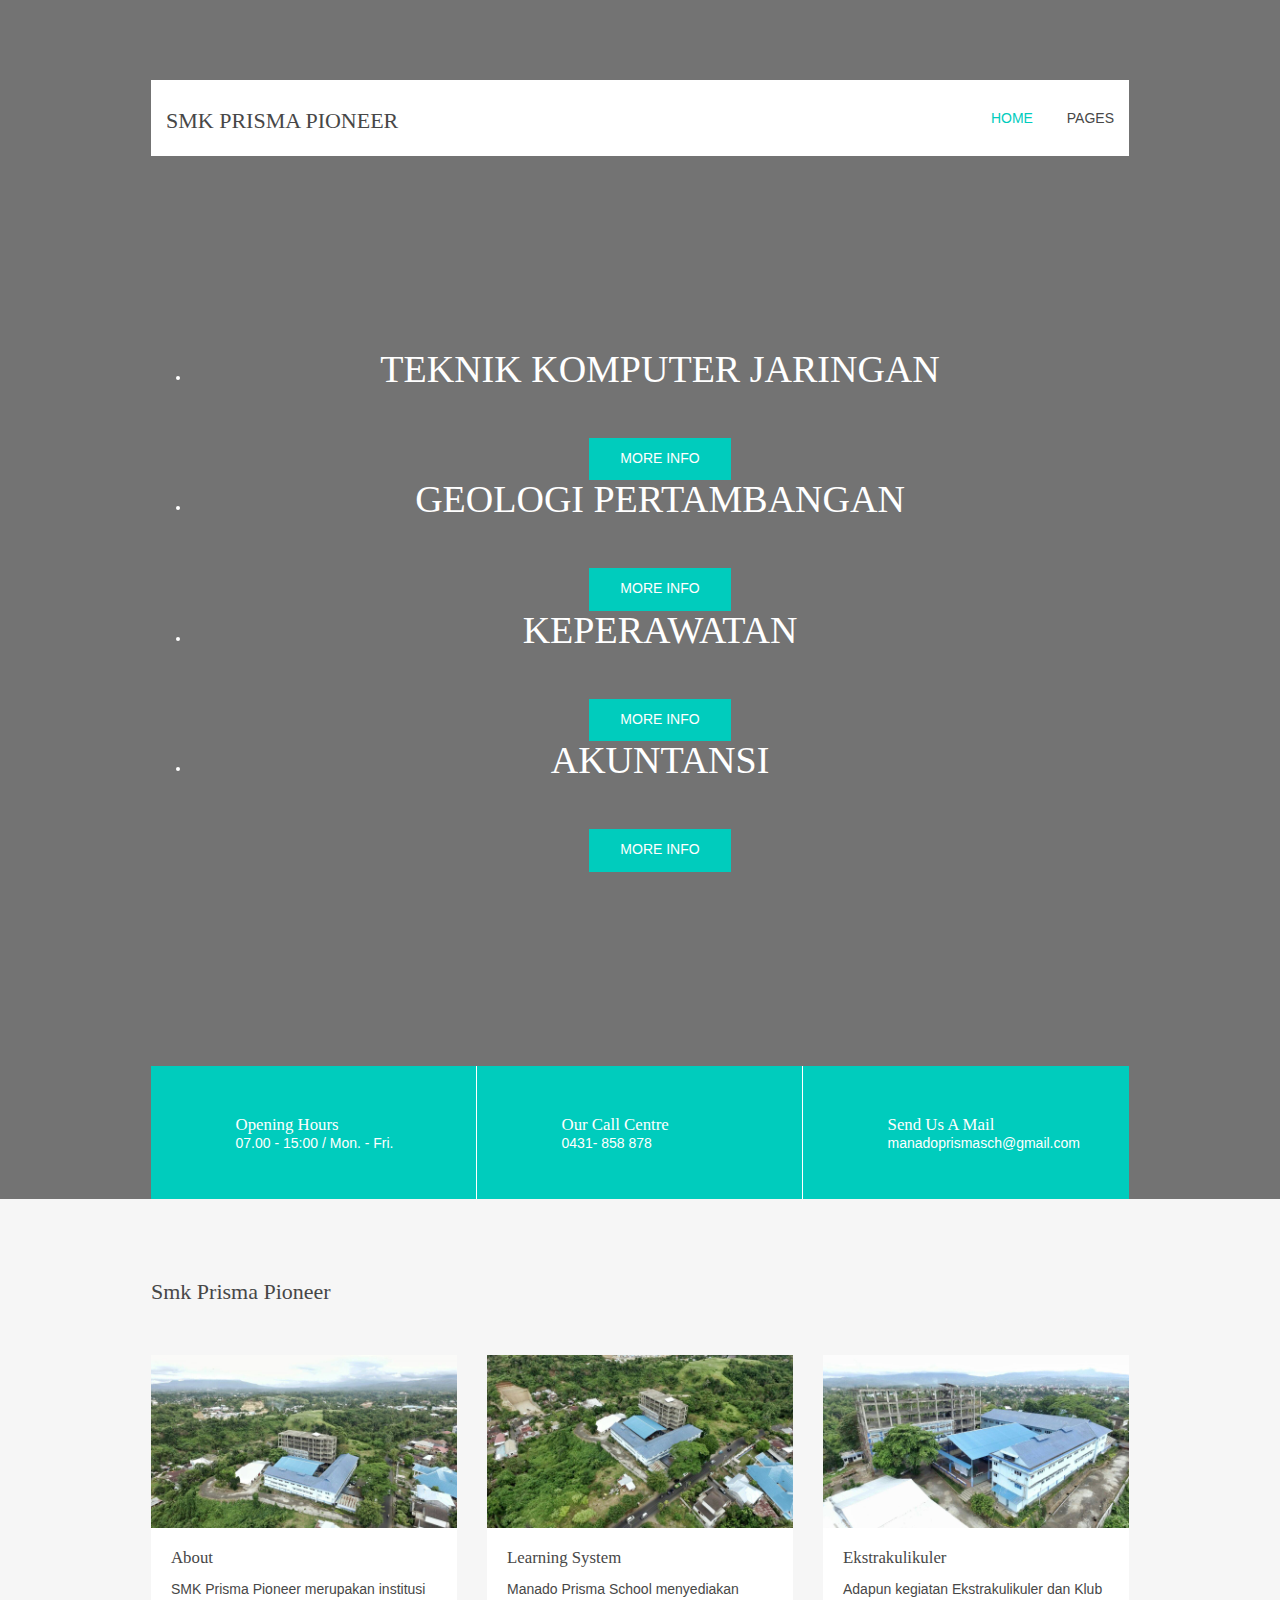
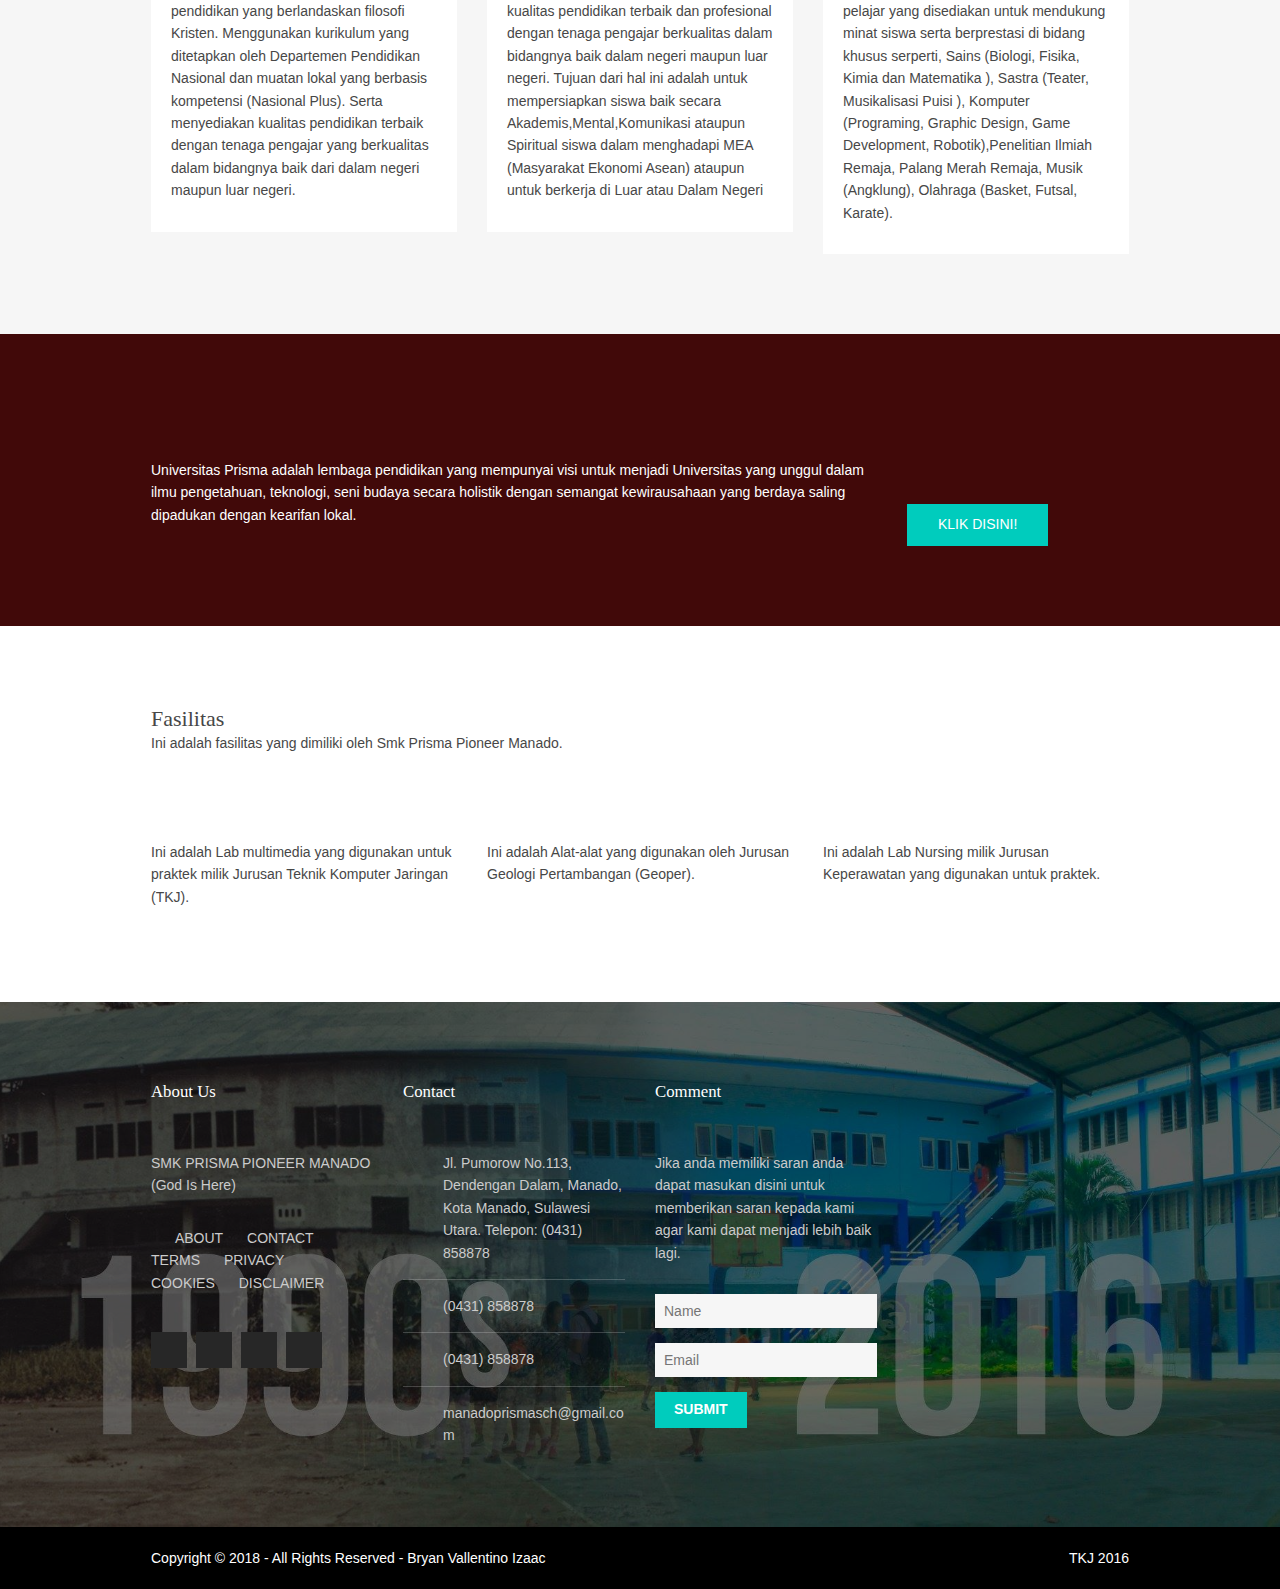
==== commit 99c20536: "Initial Commit" ====
--- a/index.html
+++ b/index.html
@@ -120,7 +120,7 @@
         <article><a href="#"><img src="img/high3.jpg" alt=""></a>
           <div class="excerpt">
             <h6 class="heading">About</h6>
-            <p>SMK Prisma Pioneer adalah sebuah institusi pendidikan menawarkan lingkungan pendidikan yang baik dimana berada di daerah yang jauh dari keramaian kota dan dikelilingi oleh udara segar.</p>
+            <p>SMK Prisma Pioneer merupakan institusi pendidikan yang berlandaskan filosofi Kristen. Menggunakan kurikulum yang ditetapkan oleh Departemen Pendidikan Nasional dan muatan lokal yang berbasis kompetensi (Nasional Plus). Serta menyediakan kualitas pendidikan terbaik dengan tenaga pengajar yang berkualitas dalam bidangnya baik dari dalam negeri maupun luar negeri.</p>
             <footer><a href="#"></a></foter>
           </div>
         </article>
@@ -129,7 +129,7 @@
         <article><a href="#"><img src="img/high2.jpg" alt=""></a>
           <div class="excerpt">
             <h6 class="heading">Learning System</h6>
-            <p>Manado Prisma School menyediakan kualitas pendidikan terbaik dengan tenaga pengajar berkualitas dalam bidangnya baik dalam negeri maupun luar negeri.</p>
+            <p>Manado Prisma School menyediakan kualitas pendidikan terbaik dan profesional dengan tenaga pengajar berkualitas dalam bidangnya baik dalam negeri maupun luar negeri. Tujuan dari hal ini adalah untuk mempersiapkan siswa baik secara Akademis,Mental,Komunikasi ataupun Spiritual siswa dalam menghadapi MEA (Masyarakat Ekonomi Asean) ataupun untuk berkerja di Luar atau Dalam Negeri</p>
             <footer><a href="#"></a></footer>
           </div>
         </article>
@@ -138,7 +138,7 @@
         <article><a href="#"><img src="img/high.jpg" alt=""></a>
           <div class="excerpt">
             <h6 class="heading">Ekstrakulikuler</h6>
-            <p>Adapun kegiatan Ekstrakulikuler dan Klub pelajar yang disediakan untuk mendukung minat siswa serta berprestasi di bidang khusus yang mereka sukai.</p>
+            <p>Adapun kegiatan Ekstrakulikuler dan Klub pelajar yang disediakan untuk mendukung minat siswa serta berprestasi di bidang khusus serperti, Sains (Biologi, Fisika, Kimia dan Matematika ), Sastra (Teater, Musikalisasi Puisi ), Komputer (Programing, Graphic Design, Game Development, Robotik),Penelitian Ilmiah Remaja, Palang Merah Remaja, Musik (Angklung), Olahraga (Basket, Futsal, Karate).</p>
             <footer><a href="#"></a></footer>
           </div>
         </article>
@@ -214,6 +214,7 @@
 </div>
 <!-- ################################################################################################ -->
 <!-- ################################################################################################ -->
+
 <!-- ################################################################################################ -->
 <div class="wrapper row4 bgded overlay" style="background-image:url('img/tentang.jpg');">
   <footer id="footer" class="hoc clear"> 
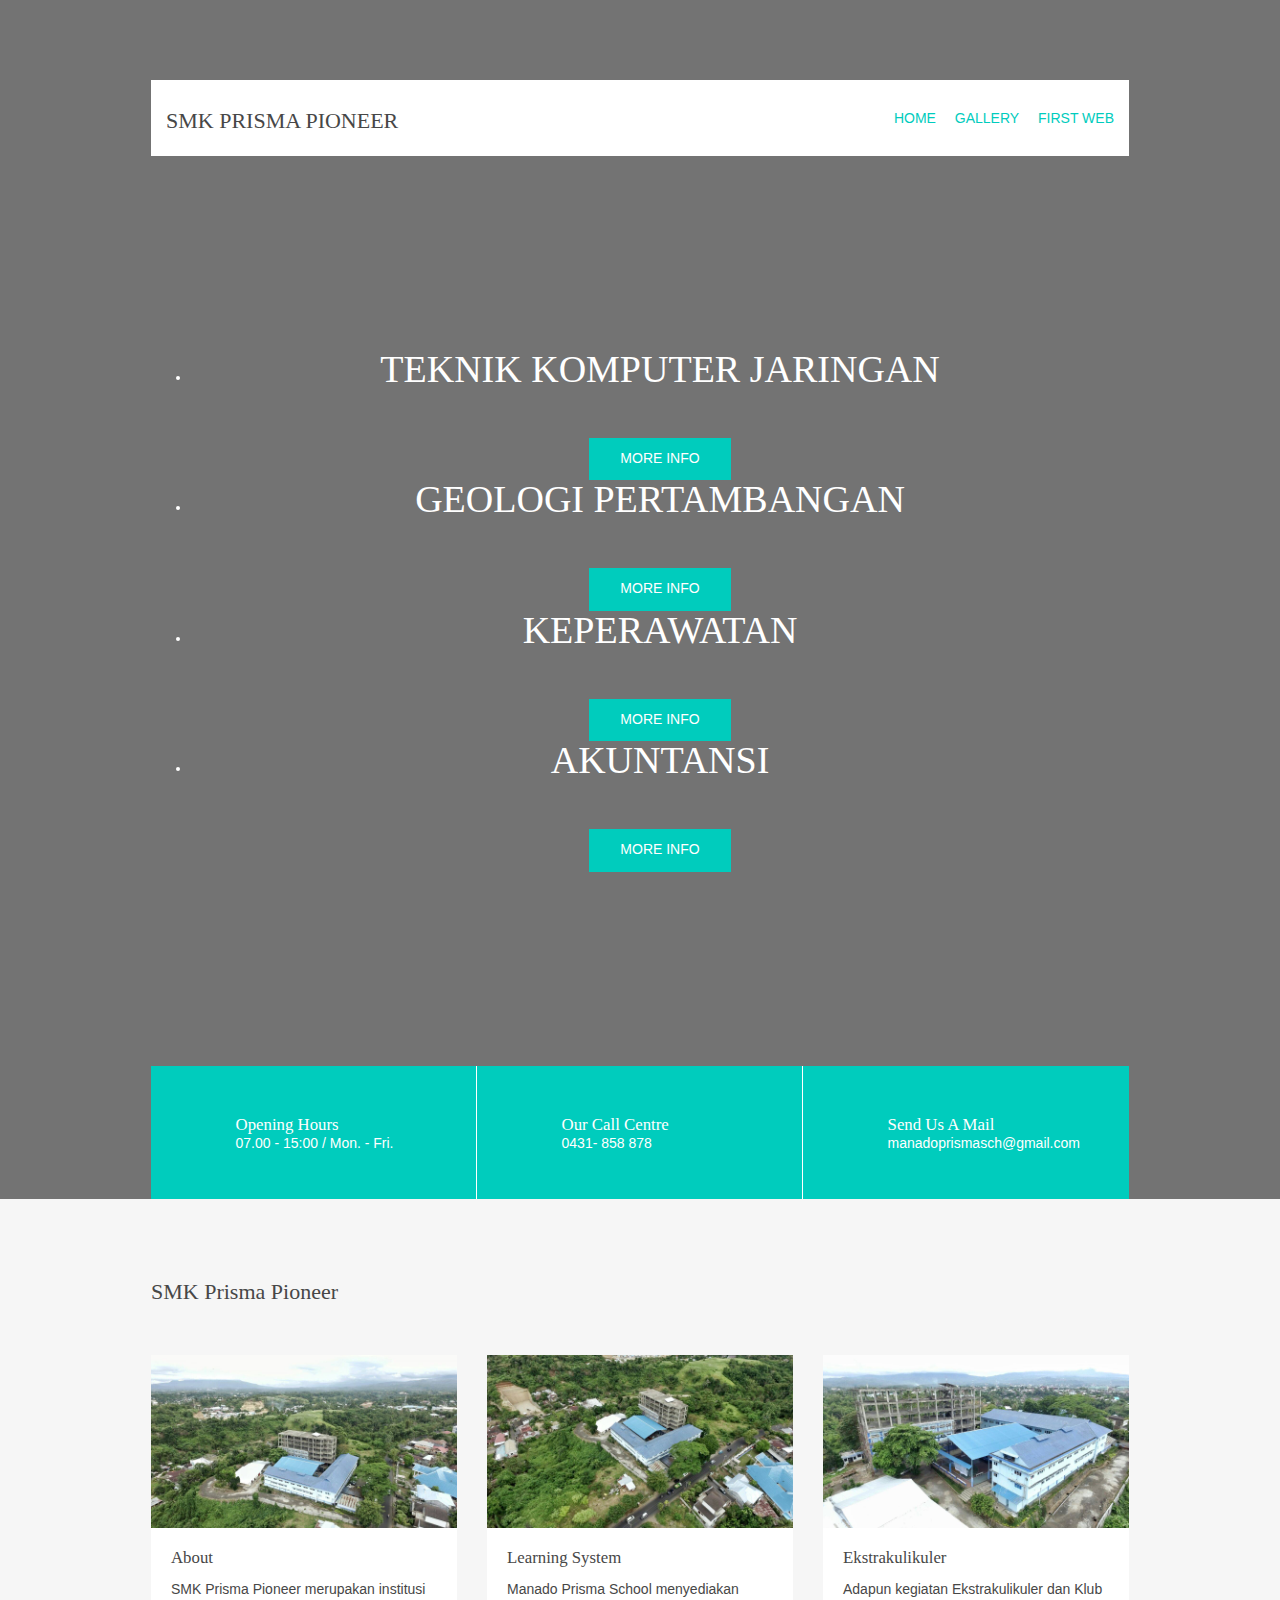
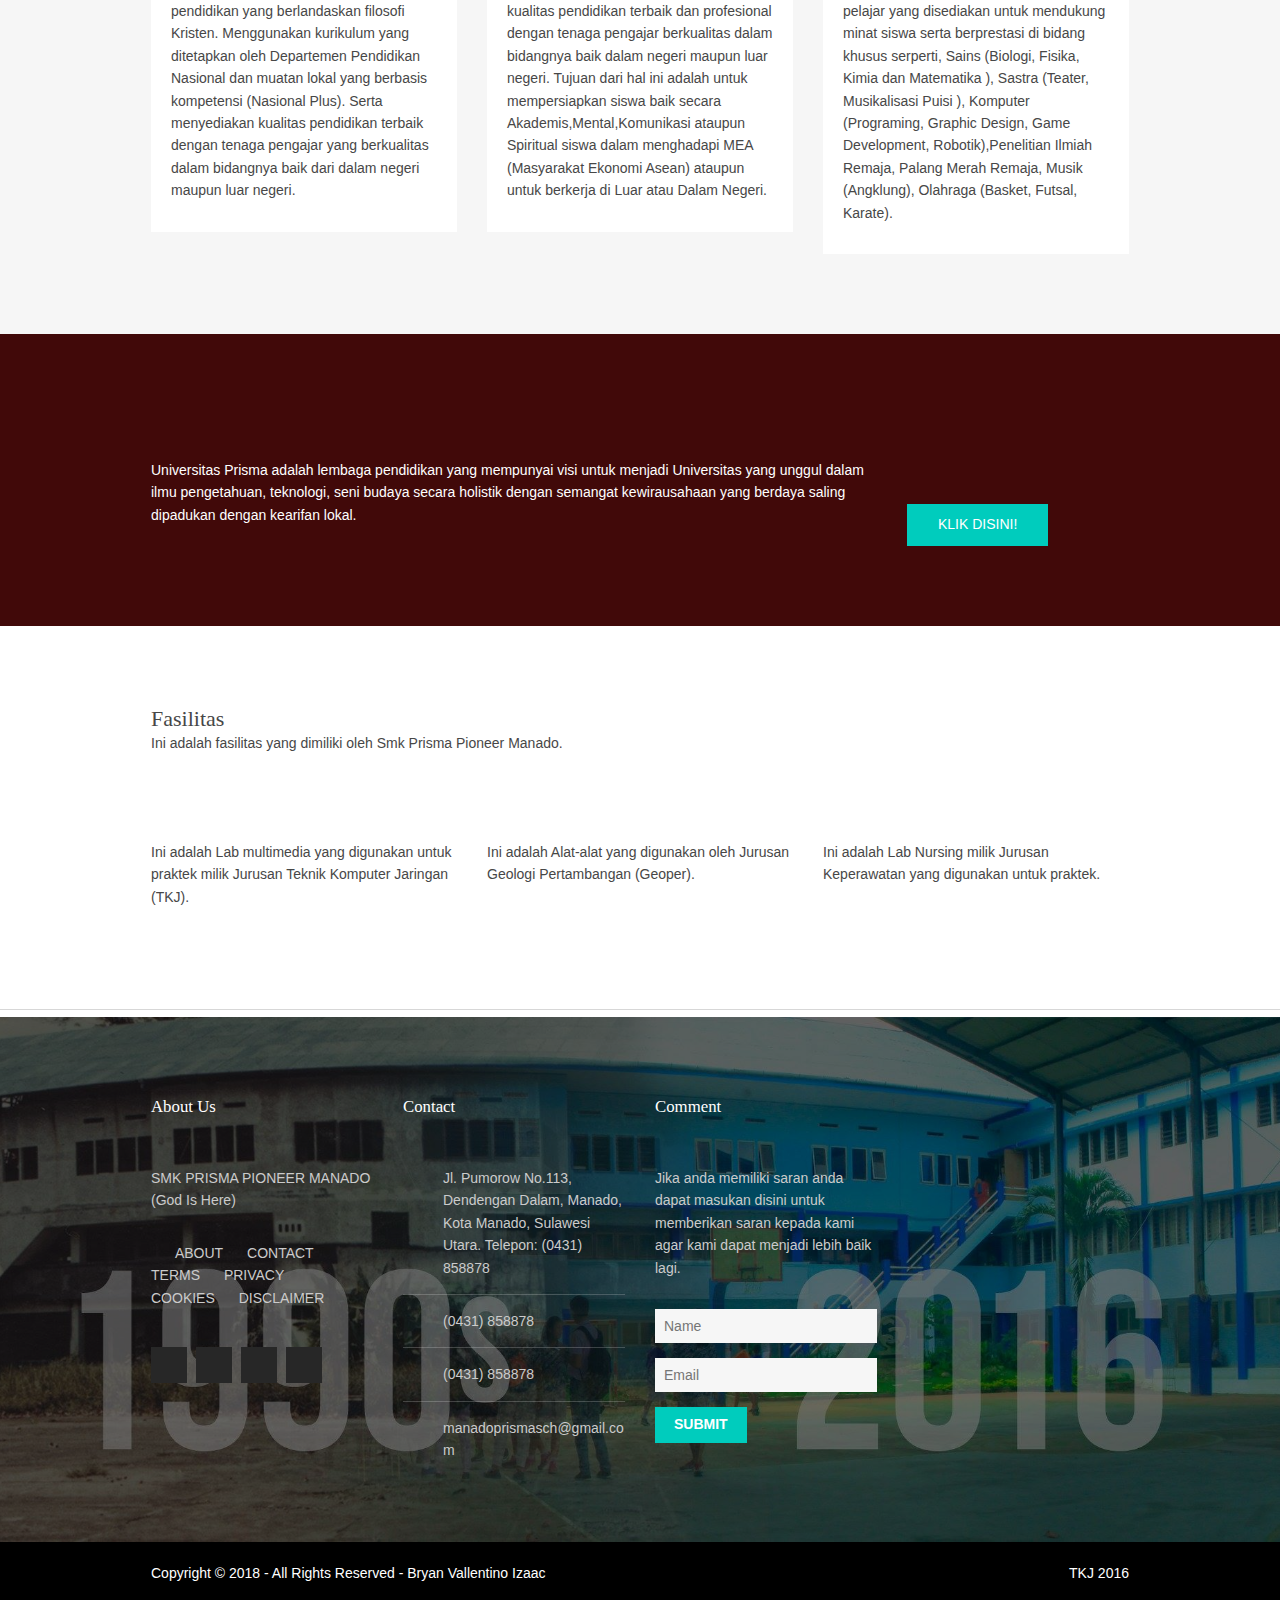
==== commit ed7c47d9: "Initial Commit" ====
--- a/index.html
+++ b/index.html
@@ -20,15 +20,12 @@
         <h1><a href="index.html">SMK Prisma Pioneer</a></h1>
       </div>
       <!-- ################################################################################################ -->
-      <nav id="mainav" class="fl_right">
+          <nav id="mainav" class="fl_right">
         <ul class="clear">
           <li class="active"><a href="index.html">Home</a></li>
-          <li><a class="drop" href="#">Pages</a>
-            <ul>
-              <li><a href="pages/gallery.html">Gallery</a></li>
-              <li><a href="https://izaac06.github.io/">Old SMK Prisma Pioneer Website</a></li>
-            </ul>
-          </li>
+          <li class="active"><a href="pages/gallery.html">Gallery</a></li>
+          <li class="active"><a href="https://izaac06.github.io/">First Web</a></li>
+          
           
 
        </ul>
@@ -113,7 +110,7 @@
   <section class="hoc container clear"> 
     <!-- ################################################################################################ -->
     <div class="sectiontitle">
-      <h6 class="heading">Smk Prisma Pioneer</h6>
+      <h6 class="heading">SMK Prisma Pioneer</h6>
     </div>
     <ul class="nospace group intro">
       <li class="one_third first">
@@ -129,7 +126,7 @@
         <article><a href="#"><img src="img/high2.jpg" alt=""></a>
           <div class="excerpt">
             <h6 class="heading">Learning System</h6>
-            <p>Manado Prisma School menyediakan kualitas pendidikan terbaik dan profesional dengan tenaga pengajar berkualitas dalam bidangnya baik dalam negeri maupun luar negeri. Tujuan dari hal ini adalah untuk mempersiapkan siswa baik secara Akademis,Mental,Komunikasi ataupun Spiritual siswa dalam menghadapi MEA (Masyarakat Ekonomi Asean) ataupun untuk berkerja di Luar atau Dalam Negeri</p>
+            <p>Manado Prisma School menyediakan kualitas pendidikan terbaik dan profesional dengan tenaga pengajar berkualitas dalam bidangnya baik dalam negeri maupun luar negeri. Tujuan dari hal ini adalah untuk mempersiapkan siswa baik secara Akademis,Mental,Komunikasi ataupun Spiritual siswa dalam menghadapi MEA (Masyarakat Ekonomi Asean) ataupun untuk berkerja di Luar atau Dalam Negeri.</p>
             <footer><a href="#"></a></footer>
           </div>
         </article>
@@ -214,7 +211,33 @@
 </div>
 <!-- ################################################################################################ -->
 <!-- ################################################################################################ -->
-
+<!-- Map -->
+<!DOCTYPE html>
+
+<head>
+  <link rel="stylesheet" href="css/map sto.css">
+<section class="location" id="location">
+  <div class="containermap">
+    <div class="row">
+      <div class="col-sm-12 text-center">
+        <hr>
+      </div>
+    </div>
+
+
+<div id="map"></div>
+
+ <!-- Replace the value of the key parameter with your own API key. --> <script async defer src="https://maps.googleapis.com/maps/api/js?key= AIzaSyDOC0MlCBMyKiYlfJHzO5yOJ8IQyHTn8Hk&callback=initMap"> </script>
+
+  <script src="js/map punya.js"></script>
+
+</head>
+</section>
+  </div>
+
+</body>
+</html> 
+<!-- akhir Map -->
 <!-- ################################################################################################ -->
 <div class="wrapper row4 bgded overlay" style="background-image:url('img/tentang.jpg');">
   <footer id="footer" class="hoc clear"> 
